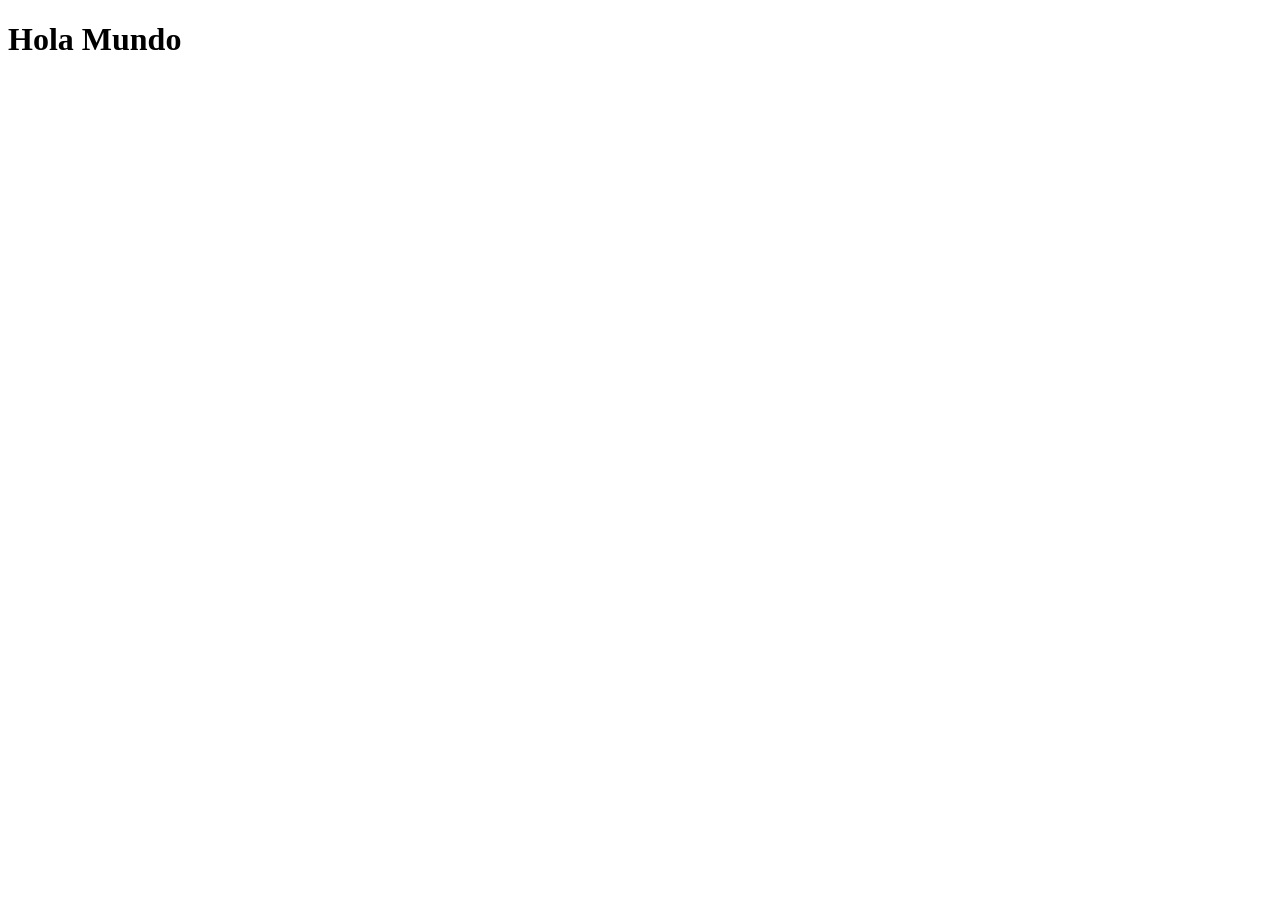
==== index.html @ c1bcae48 "first commit" ====
<!DOCTYPE html>
<html lang="en">
<head>
    <meta charset="UTF-8">
    <meta name="viewport" content="width=device-width, initial-scale=1.0">
    <title>Document</title>
</head>
<body>
    <h1>Hola Mundo</h1>
</body>
</html>
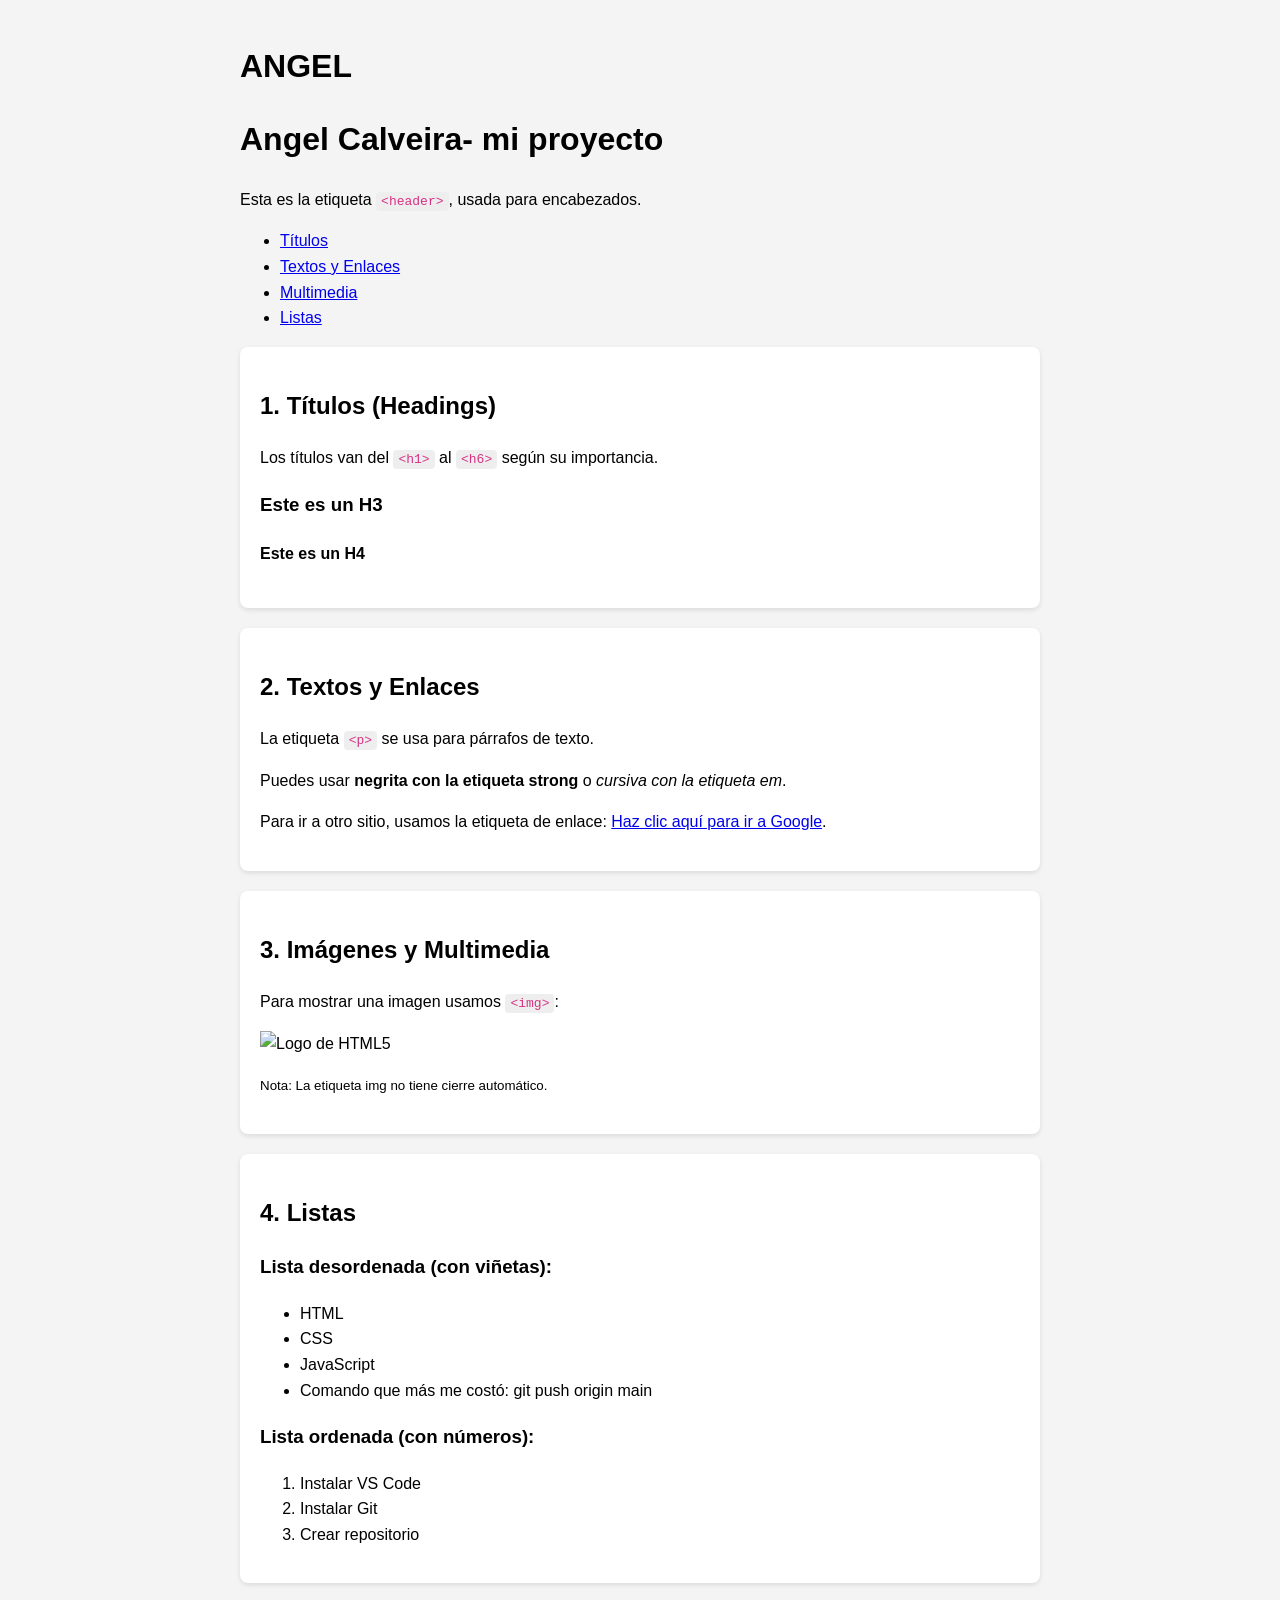
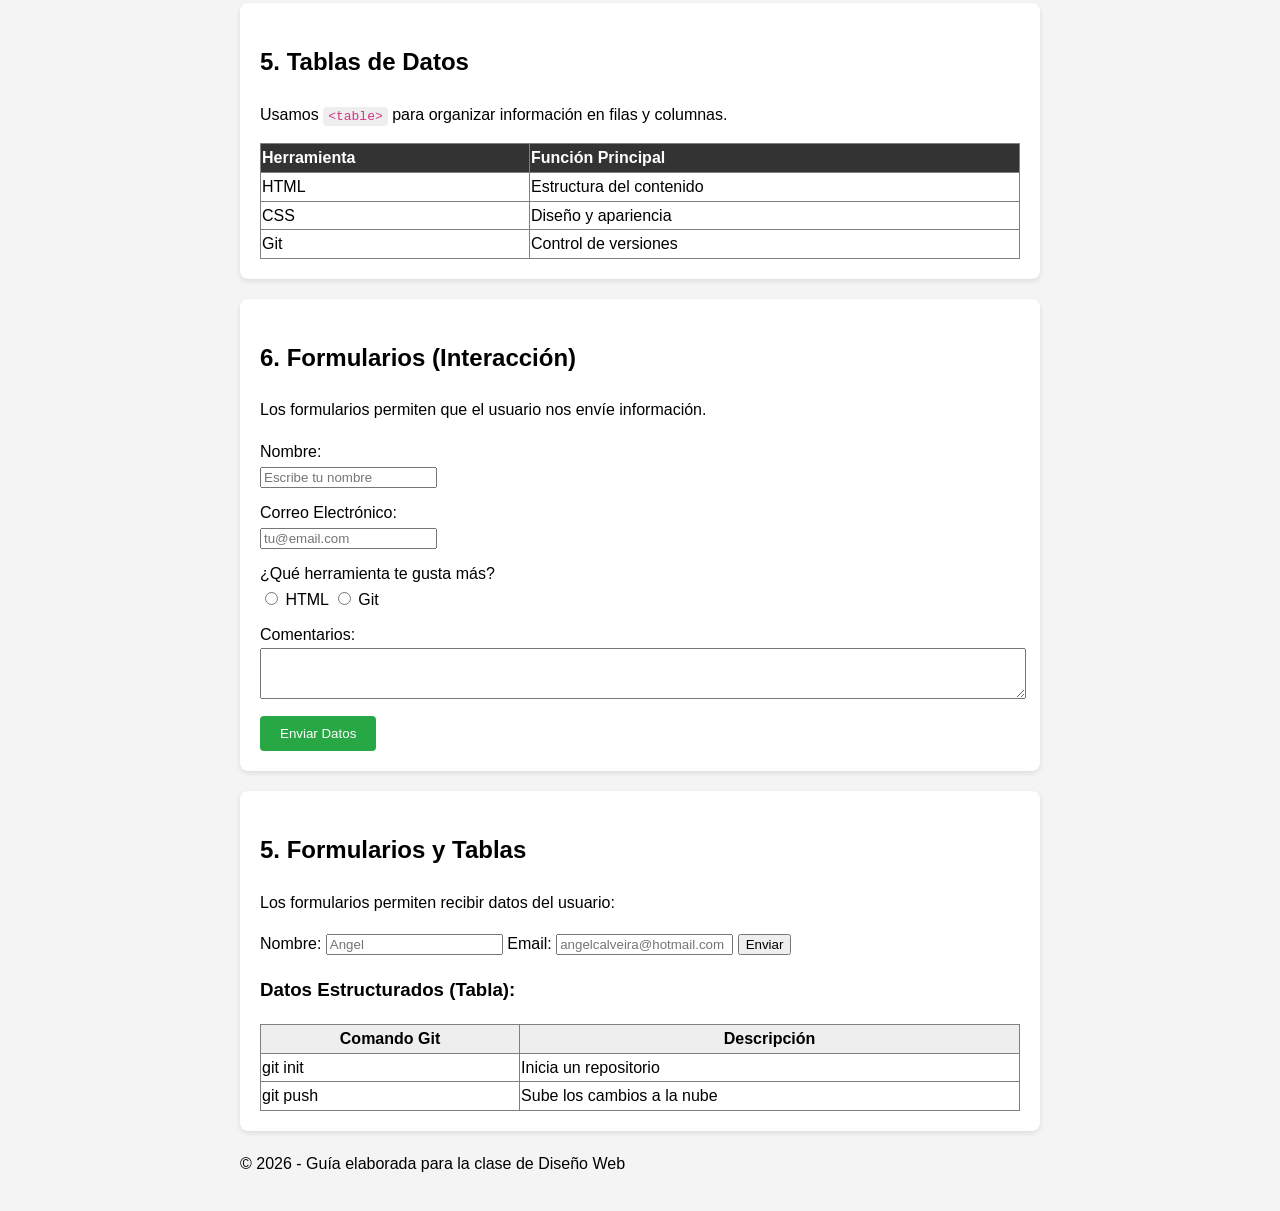
==== commit ea4b81be: "Agregada sección de tablas y formularios" ====
--- a/index.html
+++ b/index.html
@@ -6,6 +6,172 @@
     <title>Document</title>
 </head>
 <body>
-    <h1>Hola Mundo</h1>
+    <h1>ANGEL</h1>
 </body>
-</html>+</html>
+<!DOCTYPE html>
+<html lang="es">
+<head>
+    <meta charset="UTF-8">
+    <meta name="viewport" content="width=device-width, initial-scale=1.0">
+    <title>Aprendiendo las etiquetas básicas</title>
+    <style>
+        body { font-family: sans-serif; line-height: 1.6; max-width: 800px; margin: auto; padding: 20px; background-color: #f4f4f4; }
+        section { background: white; padding: 20px; border-radius: 8px; margin-bottom: 20px; box-shadow: 0 2px 5px rgba(0,0,0,0.1); }
+        code { background: #eee; padding: 2px 5px; border-radius: 4px; color: #d63384; }
+    </style>
+</head>
+<body>
+
+    <header>
+        <h1>Angel Calveira- mi proyecto</h1>
+        <p>Esta es la etiqueta <code>&lt;header&gt;</code>, usada para encabezados.</p>
+    </header>
+
+    <nav>
+        <ul>
+            <li><a href="#titulos">Títulos</a></li>
+            <li><a href="#textos">Textos y Enlaces</a></li>
+            <li><a href="#multimedia">Multimedia</a></li>
+            <li><a href="#listas">Listas</a></li>
+        </ul>
+    </nav>
+
+    <main>
+        <section id="titulos">
+            <h2>1. Títulos (Headings)</h2>
+            <p>Los títulos van del <code>&lt;h1&gt;</code> al <code>&lt;h6&gt;</code> según su importancia.</p>
+            <h3>Este es un H3</h3>
+            <h4>Este es un H4</h4>
+        </section>
+
+        <section id="textos">
+            <h2>2. Textos y Enlaces</h2>
+            <p>La etiqueta <code>&lt;p&gt;</code> se usa para párrafos de texto.</p>
+            <p>Puedes usar <strong>negrita con la etiqueta strong</strong> o <em>cursiva con la etiqueta em</em>.</p>
+            <p>Para ir a otro sitio, usamos la etiqueta de enlace: 
+                <a href="https://www.google.com" target="_blank">Haz clic aquí para ir a Google</a>.
+            </p>
+        </section>
+
+        <section id="multimedia">
+            <h2>3. Imágenes y Multimedia</h2>
+            <p>Para mostrar una imagen usamos <code>&lt;img&gt;</code>:</p>
+            <img src="https://cdn.pixabay.com/photo/2017/08/05/11/16/logo-2582748_1280.png" alt="Logo de HTML5" width="200">
+            <p><small>Nota: La etiqueta img no tiene cierre automático.</small></p>
+        </section>
+
+        <section id="listas">
+            <h2>4. Listas</h2>
+            <h3>Lista desordenada (con viñetas):</h3>
+            <ul>
+                <li>HTML</li>
+                <li>CSS</li>
+                <li>JavaScript</li>
+                <li>Comando que más me costó: git push origin main</li>
+            </ul>
+
+            <h3>Lista ordenada (con números):</h3>
+            <ol>
+                <li>Instalar VS Code</li>
+                <li>Instalar Git</li>
+                <li>Crear repositorio</li>
+            </ol>
+        </section>
+          <section id="tablas">
+            <h2>5. Tablas de Datos</h2>
+            <p>Usamos <code>&lt;table&gt;</code> para organizar información en filas y columnas.</p>
+            <table border="1" style="width:100%; border-collapse: collapse; text-align: left;">
+                <thead>
+                    <tr style="background-color: #333; color: white;">
+                        <th>Herramienta</th>
+                        <th>Función Principal</th>
+                    </tr>
+                </thead>
+                <tbody>
+                    <tr>
+                        <td>HTML</td>
+                        <td>Estructura del contenido</td>
+                    </tr>
+                    <tr>
+                        <td>CSS</td>
+                        <td>Diseño y apariencia</td>
+                    </tr>
+                    <tr>
+                        <td>Git</td>
+                        <td>Control de versiones</td>
+                    </tr>
+                </tbody>
+            </table>
+        </section>
+
+        <section id="formularios">
+            <h2>6. Formularios (Interacción)</h2>
+            <p>Los formularios permiten que el usuario nos envíe información.</p>
+            <form>
+                <div style="margin-bottom: 10px;">
+                    <label for="nombre">Nombre:</label><br>
+                    <input type="text" id="nombre" name="nombre" placeholder="Escribe tu nombre">
+                </div>
+
+                <div style="margin-bottom: 10px;">
+                    <label for="correo">Correo Electrónico:</label><br>
+                    <input type="email" id="correo" name="correo" required placeholder="tu@email.com">
+                </div>
+
+                <div style="margin-bottom: 10px;">
+                    <label>¿Qué herramienta te gusta más?</label><br>
+                    <input type="radio" id="html" name="fav" value="HTML"> <label for="html">HTML</label>
+                    <input type="radio" id="git" name="fav" value="Git"> <label for="git">Git</label>
+                </div>
+
+                <div style="margin-bottom: 10px;">
+                    <label for="comentario">Comentarios:</label><br>
+                    <textarea id="comentario" name="comentario" rows="3" style="width: 100%;"></textarea>
+                </div>
+
+                <button type="submit" style="background-color: #28a745; color: white; border: none; padding: 10px 20px; border-radius: 4px; cursor: pointer;">
+                    Enviar Datos
+                </button>
+            </form>
+        </section>
+    </main>
+<section id="interaccion">
+            <h2>5. Formularios y Tablas</h2>
+            <p>Los formularios permiten recibir datos del usuario:</p>
+            <form action="#">
+                <label>Nombre:</label>
+                <input type="text" name="nombre" placeholder=Angel>
+                
+                <label>Email:</label>
+                <input type="email" name="email" placeholder=angelcalveira@hotmail.com>
+                
+                <button type="submit">Enviar</button>
+            </form>
+
+            <h3>Datos Estructurados (Tabla):</h3>
+            <table border="1" style="width:100%; border-collapse: collapse; margin-top: 10px;">
+                <thead>
+                    <tr style="background-color: #eee;">
+                        <th>Comando Git</th>
+                        <th>Descripción</th>
+                    </tr>
+                </thead>
+                <tbody>
+                    <tr>
+                        <td>git init</td>
+                        <td>Inicia un repositorio</td>
+                    </tr>
+                    <tr>
+                        <td>git push</td>
+                        <td>Sube los cambios a la nube</td>
+                    </tr>
+                </tbody>
+            </table>
+        </section>
+    <footer>
+        <p>&copy; 2026 - Guía elaborada para la clase de Diseño Web</p>
+    </footer>
+
+</body>
+</html>
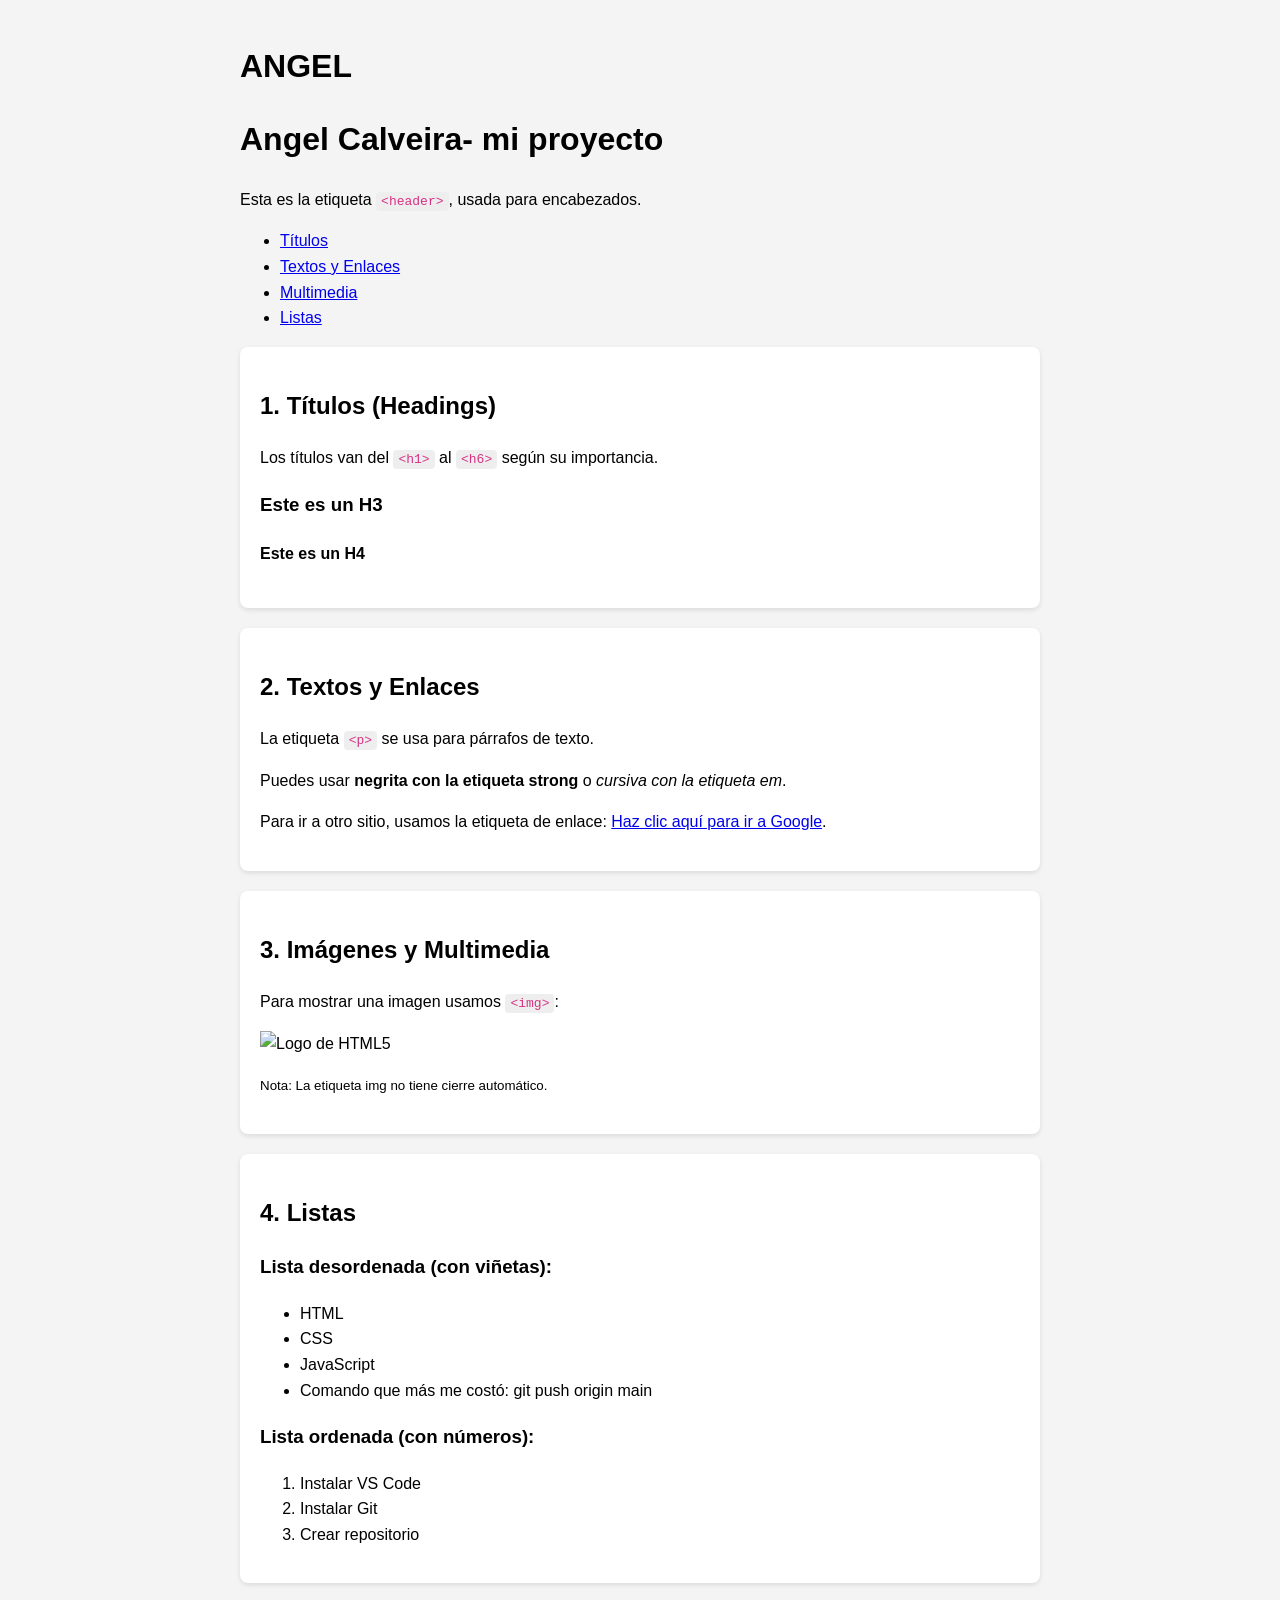
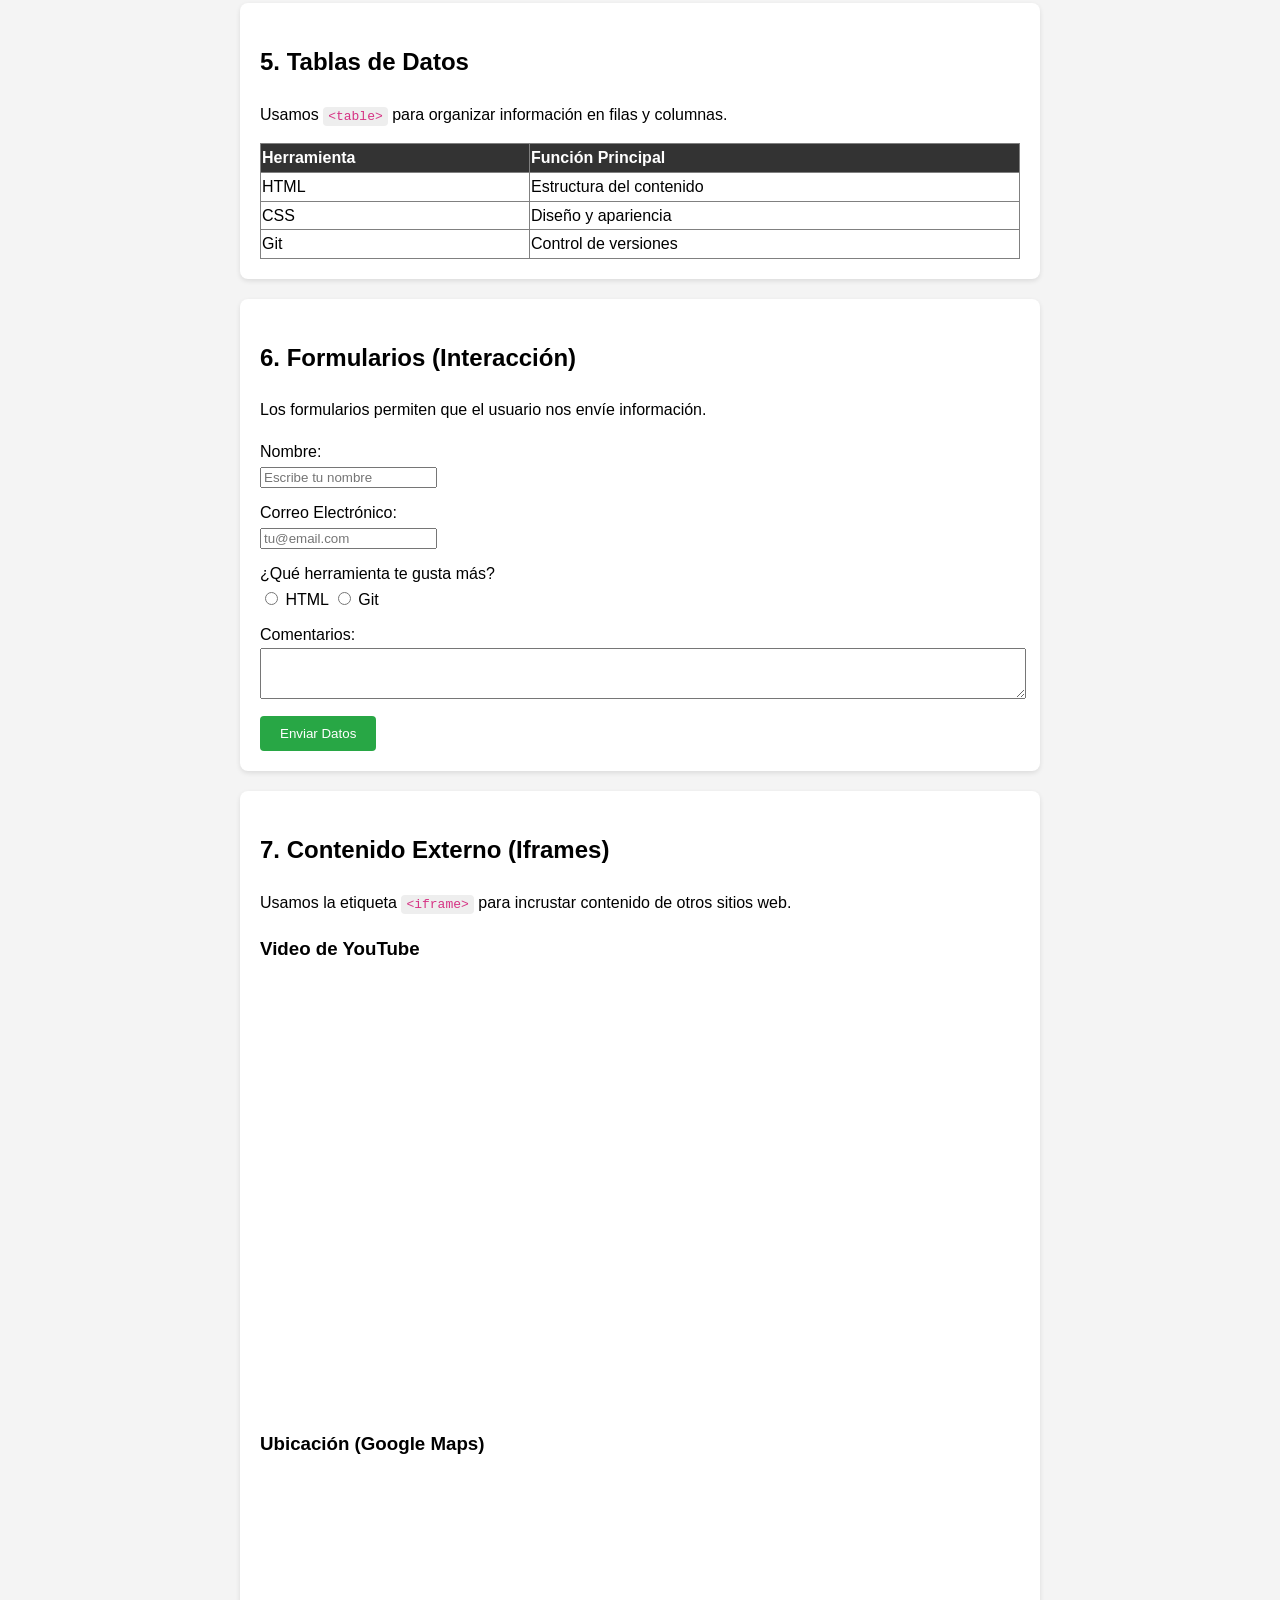
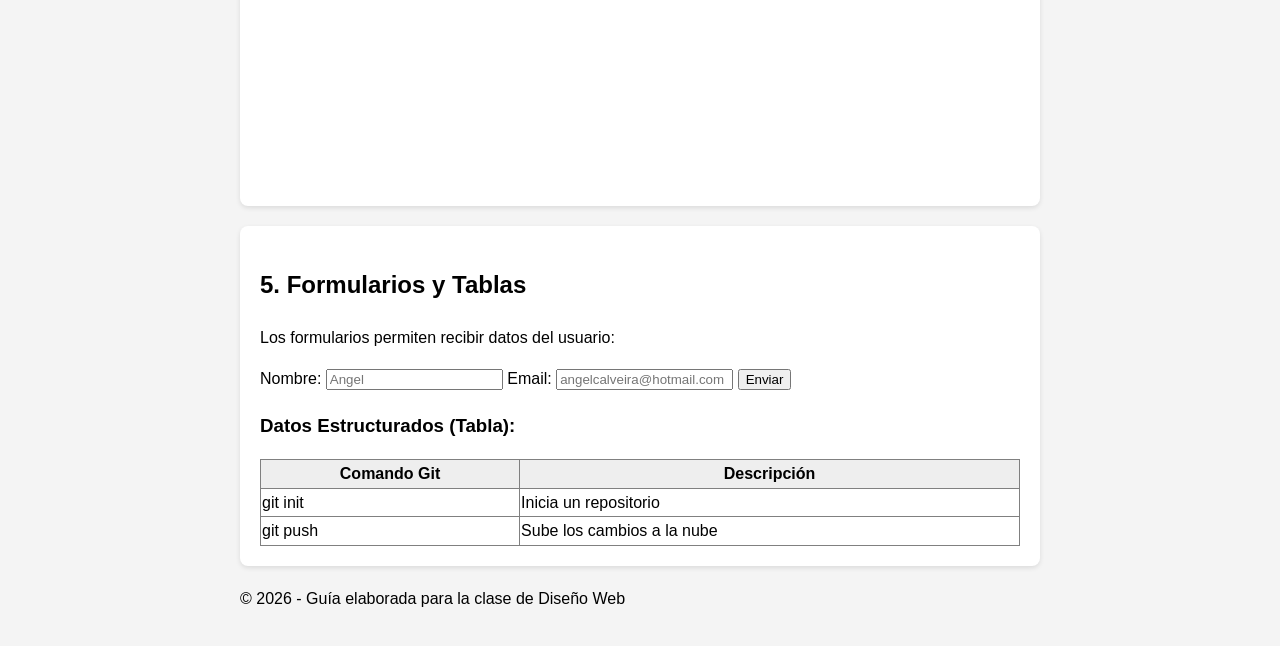
==== commit f6db6dea: "Agregada sección de tablas y formularios" ====
--- a/index.html
+++ b/index.html
@@ -135,6 +135,24 @@
                 </button>
             </form>
         </section>
+         <section id="multimedia-externa">
+            <h2>7. Contenido Externo (Iframes)</h2>
+            <p>Usamos la etiqueta <code>&lt;iframe&gt;</code> para incrustar contenido de otros sitios web.</p>
+            
+            <h3>Video de YouTube</h3>
+            <div style="aspect-ratio: 16/9;">
+                <iframe width="100%" height="315" src="https://www.youtube.com/embed/dQw4w9WgXcQ"
+                    title="Reproductor de video de YouTube" frameborder="0" 
+                    allow="accelerometer; autoplay; clipboard-write; encrypted-media; gyroscope; picture-in-picture" 
+                    allowfullscreen></iframe>
+            </div>
+
+            <h3>Ubicación (Google Maps)</h3>
+            <div style="margin-top: 20px;">
+                <iframe src="https://www.google.com/maps/embed?pb=!1m18!1m12!1m3!1d3284.0167132768406!2d-58.3841507242598!3d-34.60373887295116!2m3!1f0!2f0!3f0!3m2!1i1024!2i768!4f13.1!3m3!1m2!1s0x4aa421b4636831fd%3A0x6739b6999cc0e0!2sObelisco!5e0!3m2!1ses-419!2sar!4v1700000000000!5m2!1ses-419!2sar" 
+                    width="100%" height="300" style="border:0;" allowfullscreen="" loading="lazy"></iframe>
+            </div>
+        </section>
     </main>
 <section id="interaccion">
             <h2>5. Formularios y Tablas</h2>
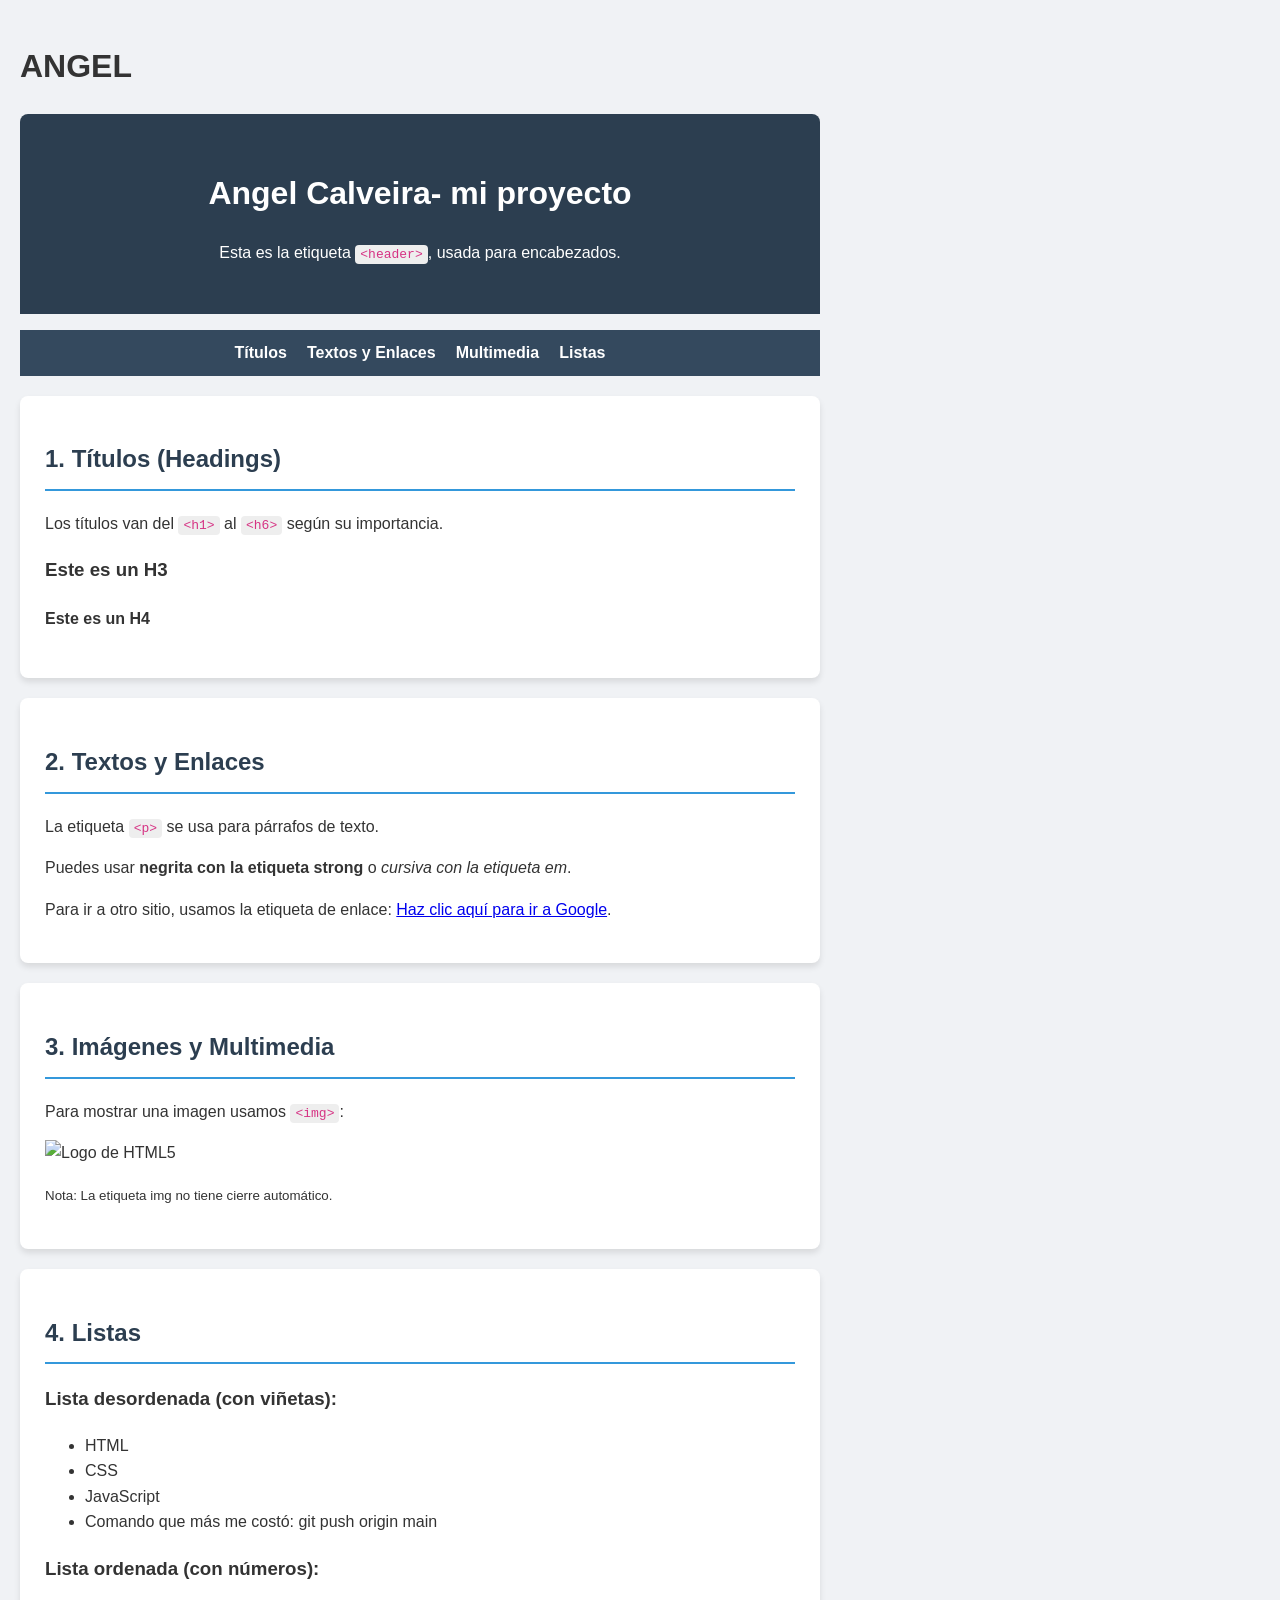
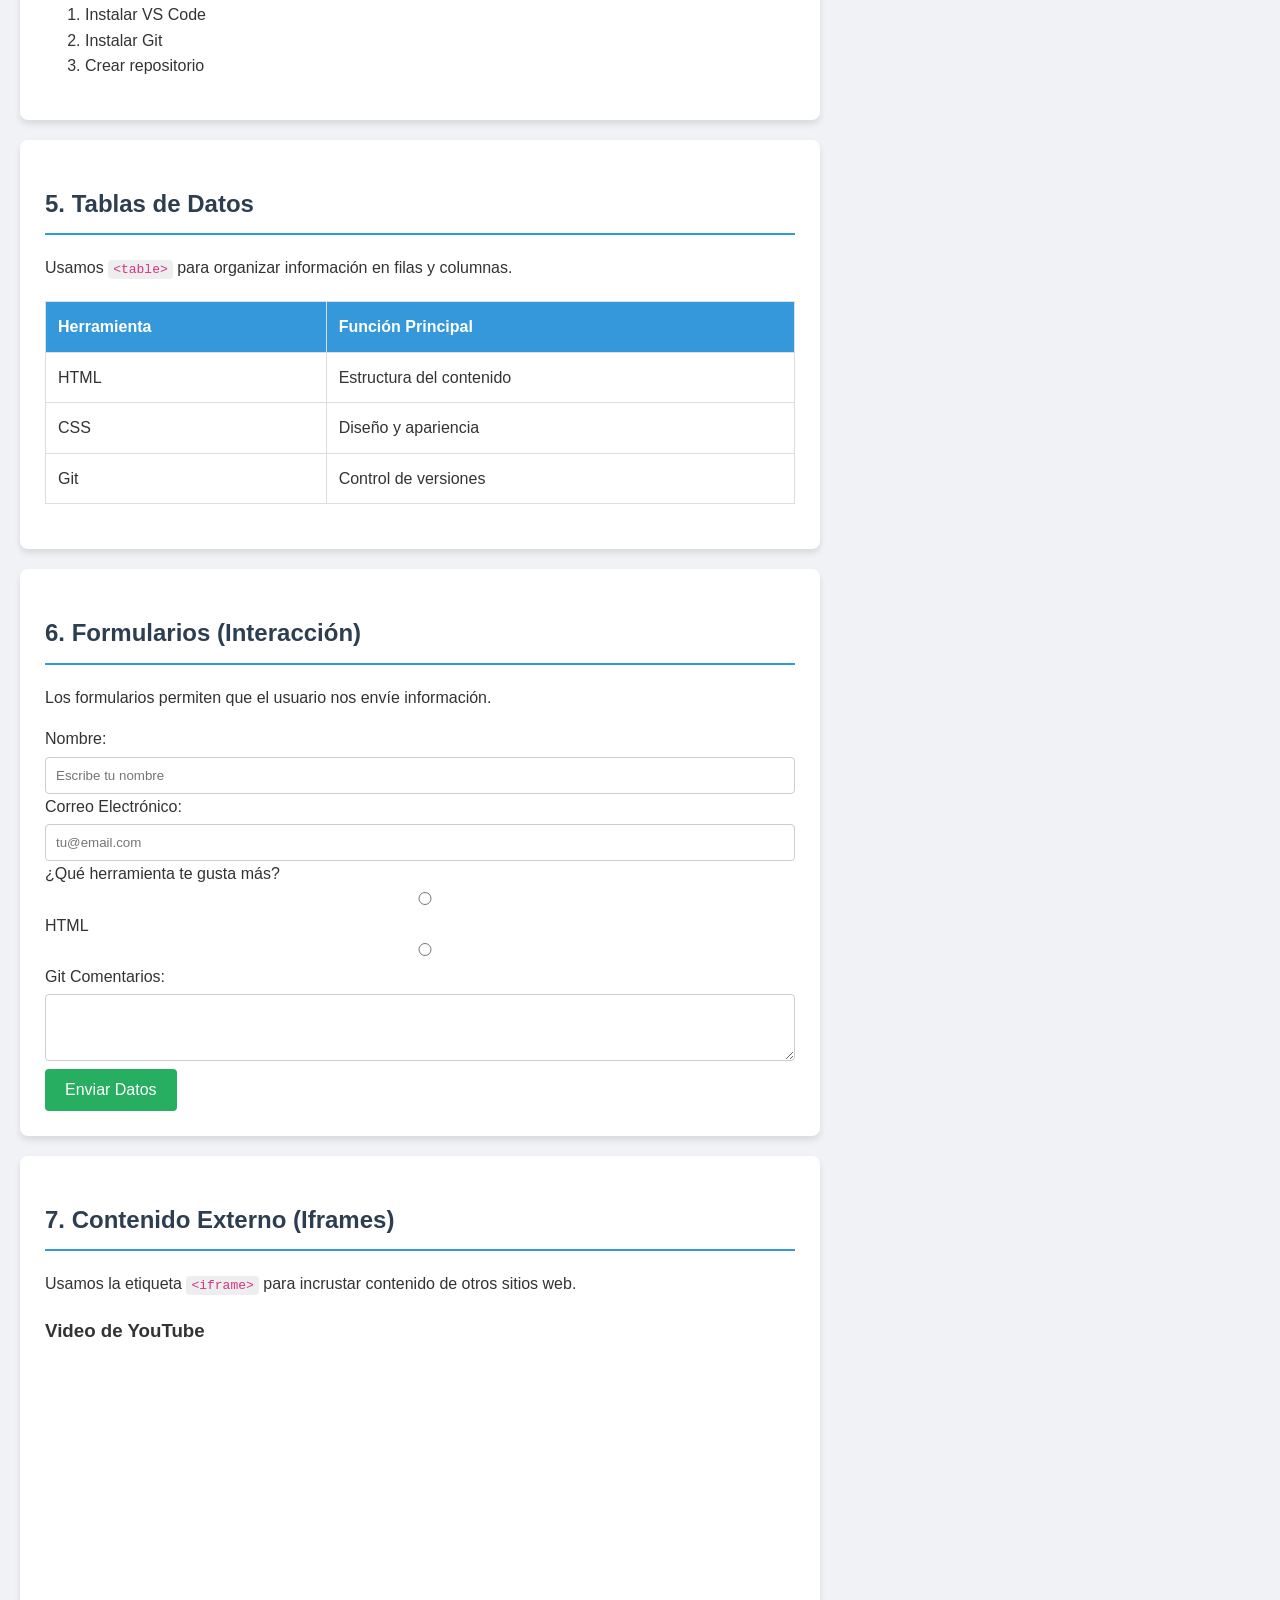
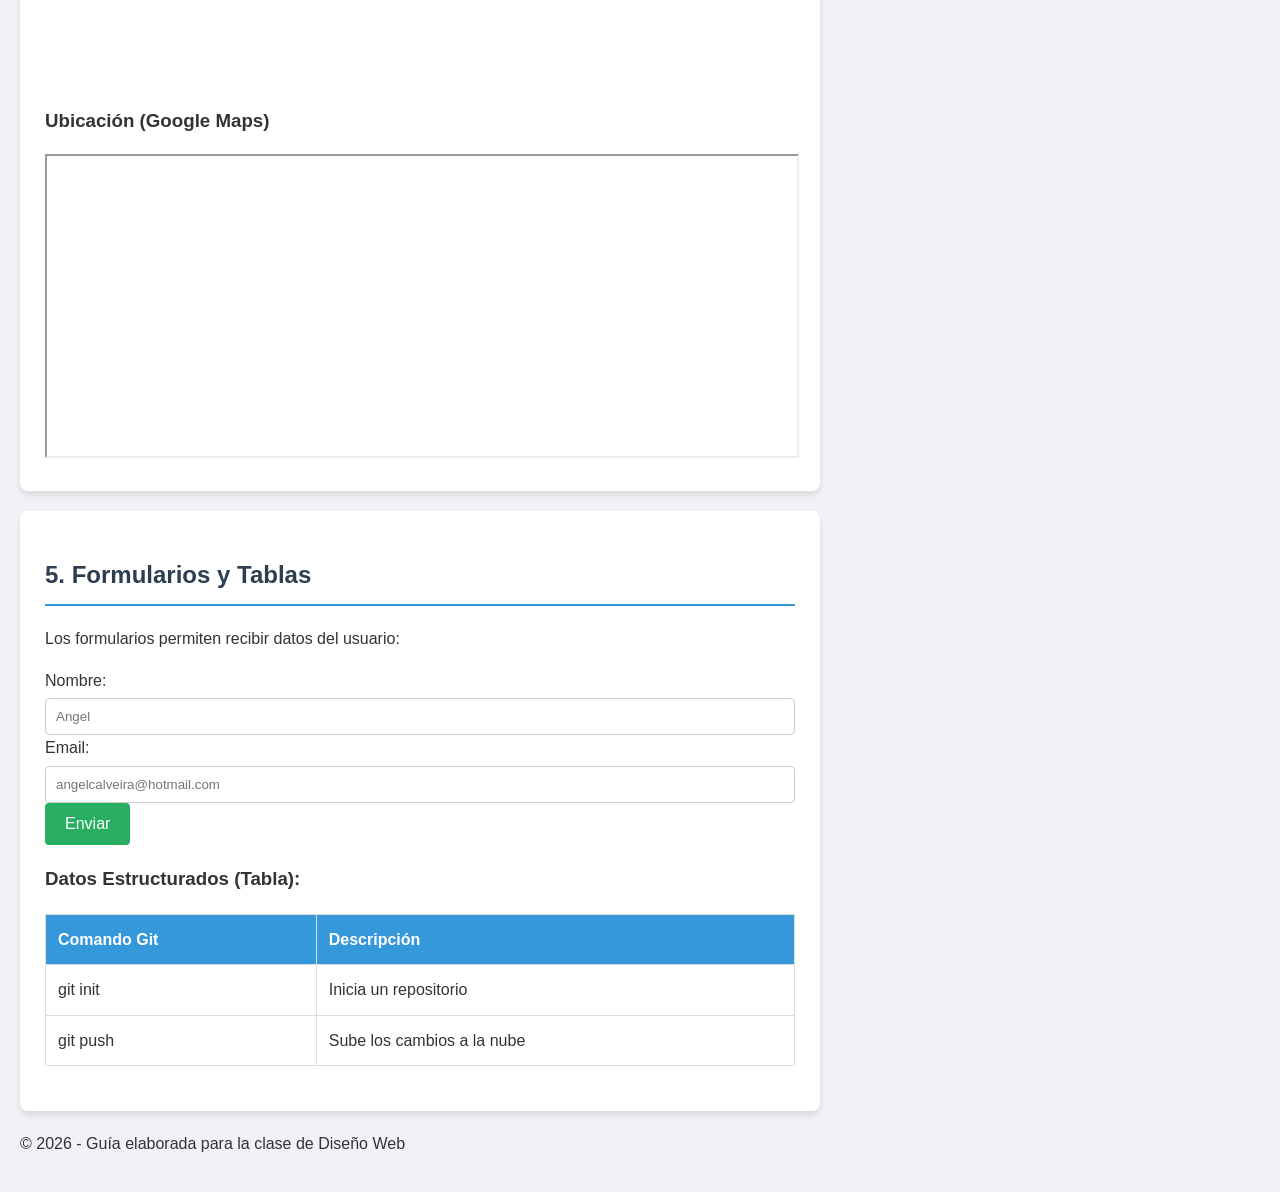
==== commit 405a970b: "Migración de estilos a archivo CSS externo" ====
--- a/index.html
+++ b/index.html
@@ -20,6 +20,7 @@
         section { background: white; padding: 20px; border-radius: 8px; margin-bottom: 20px; box-shadow: 0 2px 5px rgba(0,0,0,0.1); }
         code { background: #eee; padding: 2px 5px; border-radius: 4px; color: #d63384; }
     </style>
+    <link rel="stylesheet" href="css/style.css">
 </head>
 <body>
 
@@ -81,9 +82,9 @@
           <section id="tablas">
             <h2>5. Tablas de Datos</h2>
             <p>Usamos <code>&lt;table&gt;</code> para organizar información en filas y columnas.</p>
-            <table border="1" style="width:100%; border-collapse: collapse; text-align: left;">
+            <table border="1"Replace All>
                 <thead>
-                    <tr style="background-color: #333; color: white;">
+                    <trReplace All>
                         <th>Herramienta</th>
                         <th>Función Principal</th>
                     </tr>
@@ -109,28 +110,28 @@
             <h2>6. Formularios (Interacción)</h2>
             <p>Los formularios permiten que el usuario nos envíe información.</p>
             <form>
-                <div style="margin-bottom: 10px;">
+                <divReplace All>
                     <label for="nombre">Nombre:</label><br>
                     <input type="text" id="nombre" name="nombre" placeholder="Escribe tu nombre">
                 </div>
 
-                <div style="margin-bottom: 10px;">
+                <divReplace All>
                     <label for="correo">Correo Electrónico:</label><br>
                     <input type="email" id="correo" name="correo" required placeholder="tu@email.com">
                 </div>
 
-                <div style="margin-bottom: 10px;">
+                <divReplace All>
                     <label>¿Qué herramienta te gusta más?</label><br>
                     <input type="radio" id="html" name="fav" value="HTML"> <label for="html">HTML</label>
                     <input type="radio" id="git" name="fav" value="Git"> <label for="git">Git</label>
                 </div>
 
-                <div style="margin-bottom: 10px;">
+                <divReplace All>
                     <label for="comentario">Comentarios:</label><br>
-                    <textarea id="comentario" name="comentario" rows="3" style="width: 100%;"></textarea>
+                    <textarea id="comentario" name="comentario" rows="3"Replace All></textarea>
                 </div>
 
-                <button type="submit" style="background-color: #28a745; color: white; border: none; padding: 10px 20px; border-radius: 4px; cursor: pointer;">
+                <button type="submit"Replace All>
                     Enviar Datos
                 </button>
             </form>
@@ -140,7 +141,7 @@
             <p>Usamos la etiqueta <code>&lt;iframe&gt;</code> para incrustar contenido de otros sitios web.</p>
             
             <h3>Video de YouTube</h3>
-            <div style="aspect-ratio: 16/9;">
+            <divReplace All>
                 <iframe width="100%" height="315" src="https://www.youtube.com/embed/dQw4w9WgXcQ"
                     title="Reproductor de video de YouTube" frameborder="0" 
                     allow="accelerometer; autoplay; clipboard-write; encrypted-media; gyroscope; picture-in-picture" 
@@ -148,9 +149,9 @@
             </div>
 
             <h3>Ubicación (Google Maps)</h3>
-            <div style="margin-top: 20px;">
+            <divReplace All>
                 <iframe src="https://www.google.com/maps/embed?pb=!1m18!1m12!1m3!1d3284.0167132768406!2d-58.3841507242598!3d-34.60373887295116!2m3!1f0!2f0!3f0!3m2!1i1024!2i768!4f13.1!3m3!1m2!1s0x4aa421b4636831fd%3A0x6739b6999cc0e0!2sObelisco!5e0!3m2!1ses-419!2sar!4v1700000000000!5m2!1ses-419!2sar" 
-                    width="100%" height="300" style="border:0;" allowfullscreen="" loading="lazy"></iframe>
+                    width="100%" height="300"Replace All allowfullscreen="" loading="lazy"></iframe>
             </div>
         </section>
     </main>
@@ -168,9 +169,9 @@
             </form>
 
             <h3>Datos Estructurados (Tabla):</h3>
-            <table border="1" style="width:100%; border-collapse: collapse; margin-top: 10px;">
+            <table border="1"Replace All>
                 <thead>
-                    <tr style="background-color: #eee;">
+                    <trReplace All>
                         <th>Comando Git</th>
                         <th>Descripción</th>
                     </tr>
--- a/css/style.css
+++ b/css/style.css
@@ -0,0 +1,95 @@
+/* 1. Estilos Globales */
+body {
+    font-family: 'Segoe UI', Tahoma, Geneva, Verdana, sans-serif;
+    line-height: 1.6;
+    background-color: #f0f2f5;
+    color: #333;
+    margin: 0;
+    padding: 20px;
+}
+
+/* 2. Encabezado y Navegación */
+header {
+    background-color: #2c3e50;
+    color: white;
+    padding: 2rem;
+    text-align: center;
+    border-radius: 8px 8px 0 0;
+}
+
+nav ul {
+    background: #34495e;
+    padding: 10px;
+    list-style: none;
+    display: flex;
+    justify-content: center;
+    gap: 20px;
+}
+
+nav a {
+    color: white;
+    text-decoration: none;
+    font-weight: bold;
+}
+
+nav a:hover {
+    color: #3498db;
+}
+
+/* 3. Secciones */
+section {
+    background: white;
+    padding: 25px;
+    margin-top: 20px;
+    border-radius: 8px;
+    box-shadow: 0 4px 6px rgba(0,0,0,0.1);
+}
+
+h2 {
+    color: #2c3e50;
+    border-bottom: 2px solid #3498db;
+    padding-bottom: 10px;
+}
+
+/* 4. Tablas */
+table {
+    width: 100%;
+    border-collapse: collapse;
+    margin: 20px 0;
+}
+
+th, td {
+    border: 1px solid #ddd;
+    padding: 12px;
+    text-align: left;
+}
+
+th {
+    background-color: #3498db;
+    color: white;
+}
+
+/* 5. Formularios */
+input, textarea {
+    width: 100%;
+    padding: 10px;
+    margin-top: 5px;
+    border: 1px solid #ccc;
+    border-radius: 4px;
+    box-sizing: border-box; /* Muy importante para el ancho */
+}
+
+button {
+    background-color: #27ae60;
+    color: white;
+    border: none;
+    padding: 12px 20px;
+    border-radius: 4px;
+    cursor: pointer;
+    font-size: 16px;
+    transition: background 0.3s;
+}
+
+button:hover {
+    background-color: #219150;
+}
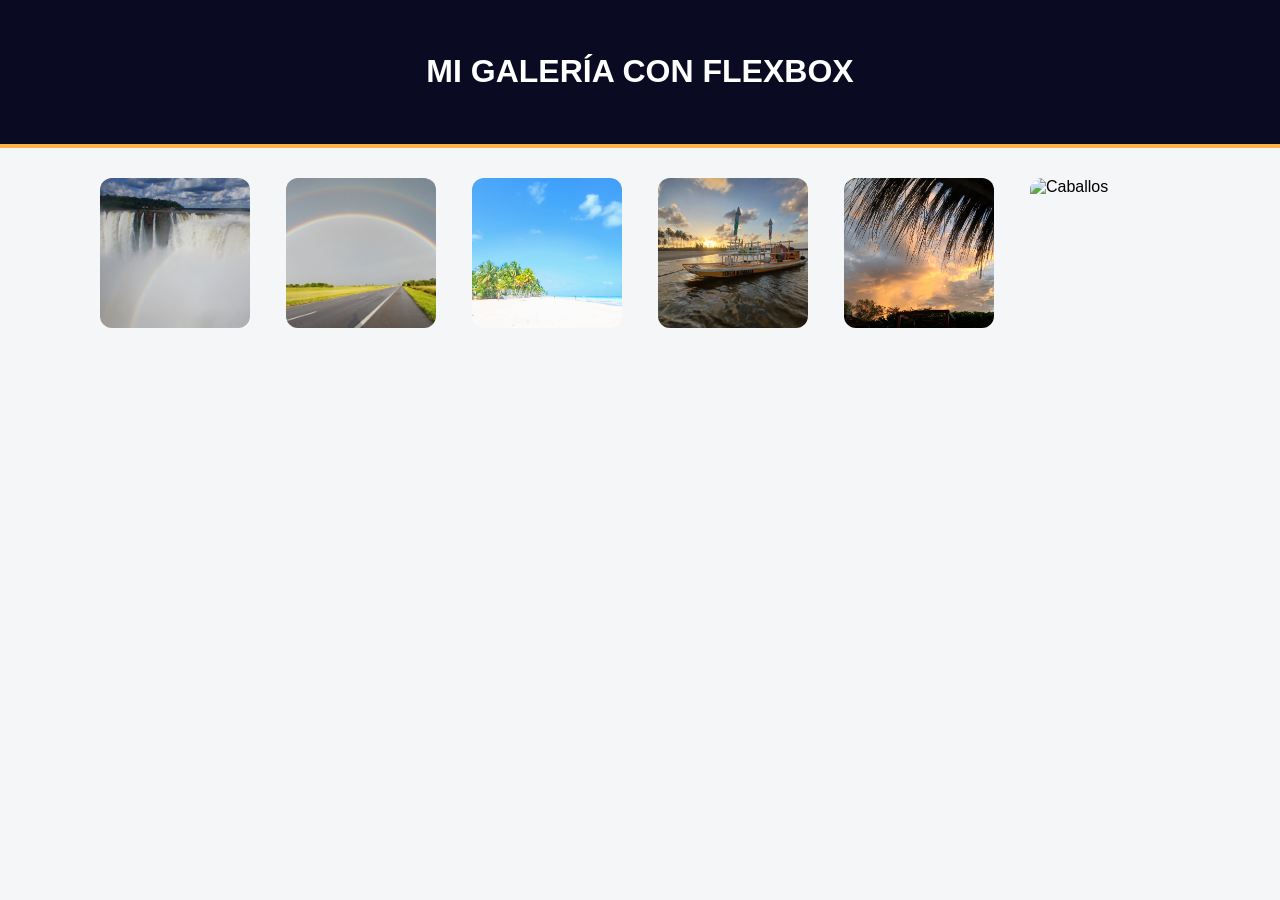
==== commit 8bc6eaf1: "Tarea: Mi galería personalizada finalizada" ====
--- a/index.html
+++ b/index.html
@@ -1,196 +1,37 @@
-<!DOCTYPE html>
-<html lang="en">
-<head>
-    <meta charset="UTF-8">
-    <meta name="viewport" content="width=device-width, initial-scale=1.0">
-    <title>Document</title>
-</head>
-<body>
-    <h1>ANGEL</h1>
-</body>
-</html>
 <!DOCTYPE html>
 <html lang="es">
 <head>
-    <meta charset="UTF-8">
+    <meta charset="utf-8">
     <meta name="viewport" content="width=device-width, initial-scale=1.0">
-    <title>Aprendiendo las etiquetas básicas</title>
-    <style>
-        body { font-family: sans-serif; line-height: 1.6; max-width: 800px; margin: auto; padding: 20px; background-color: #f4f4f4; }
-        section { background: white; padding: 20px; border-radius: 8px; margin-bottom: 20px; box-shadow: 0 2px 5px rgba(0,0,0,0.1); }
-        code { background: #eee; padding: 2px 5px; border-radius: 4px; color: #d63384; }
-    </style>
-    <link rel="stylesheet" href="css/style.css">
+    <title>Photo Gallery</title>
+    <link rel="stylesheet" href="style.css">
 </head>
 <body>
+    <header class="header">
+        <h1>Mi Galería con Flexbox</h1>
+    </header>
+    <div class="gallery">
+        <img src="img/20251027_152943.jpg" alt="Cataratas" class="foto-galeria" title= "Cataratas">
+        <img src="img/20260215_185559.jpg" alt="Arcoiris" class="foto-galeria" title= "arcoiris">
+        <img src="img/20251104_123312.jpg" alt="Playa" class="foto-galeria" title= "Playa">
+        <img src="img/20251101_165904.jpg" alt="Jangada" class="foto-galeria" title="Jangada">
+        <img src="img/20260201_201339.jpg" alt="Atardecer" class="foto-galeria" title="Atardecer">
+        <img src="img/20260214_190228.jpg" alt="Caballos" class="foto-galeria" title="Caballos">
+    </div>
 
-    <header>
-        <h1>Angel Calveira- mi proyecto</h1>
-        <p>Esta es la etiqueta <code>&lt;header&gt;</code>, usada para encabezados.</p>
-    </header>
+    <script>
+        // 1. Seleccionamos todas las imágenes con la clase foto-galeria
+        const imagenes = document.querySelectorAll('.foto-galeria');
 
-    <nav>
-        <ul>
-            <li><a href="#titulos">Títulos</a></li>
-            <li><a href="#textos">Textos y Enlaces</a></li>
-            <li><a href="#multimedia">Multimedia</a></li>
-            <li><a href="#listas">Listas</a></li>
-        </ul>
-    </nav>
-
-    <main>
-        <section id="titulos">
-            <h2>1. Títulos (Headings)</h2>
-            <p>Los títulos van del <code>&lt;h1&gt;</code> al <code>&lt;h6&gt;</code> según su importancia.</p>
-            <h3>Este es un H3</h3>
-            <h4>Este es un H4</h4>
-        </section>
-
-        <section id="textos">
-            <h2>2. Textos y Enlaces</h2>
-            <p>La etiqueta <code>&lt;p&gt;</code> se usa para párrafos de texto.</p>
-            <p>Puedes usar <strong>negrita con la etiqueta strong</strong> o <em>cursiva con la etiqueta em</em>.</p>
-            <p>Para ir a otro sitio, usamos la etiqueta de enlace: 
-                <a href="https://www.google.com" target="_blank">Haz clic aquí para ir a Google</a>.
-            </p>
-        </section>
-
-        <section id="multimedia">
-            <h2>3. Imágenes y Multimedia</h2>
-            <p>Para mostrar una imagen usamos <code>&lt;img&gt;</code>:</p>
-            <img src="https://cdn.pixabay.com/photo/2017/08/05/11/16/logo-2582748_1280.png" alt="Logo de HTML5" width="200">
-            <p><small>Nota: La etiqueta img no tiene cierre automático.</small></p>
-        </section>
-
-        <section id="listas">
-            <h2>4. Listas</h2>
-            <h3>Lista desordenada (con viñetas):</h3>
-            <ul>
-                <li>HTML</li>
-                <li>CSS</li>
-                <li>JavaScript</li>
-                <li>Comando que más me costó: git push origin main</li>
-            </ul>
-
-            <h3>Lista ordenada (con números):</h3>
-            <ol>
-                <li>Instalar VS Code</li>
-                <li>Instalar Git</li>
-                <li>Crear repositorio</li>
-            </ol>
-        </section>
-          <section id="tablas">
-            <h2>5. Tablas de Datos</h2>
-            <p>Usamos <code>&lt;table&gt;</code> para organizar información en filas y columnas.</p>
-            <table border="1"Replace All>
-                <thead>
-                    <trReplace All>
-                        <th>Herramienta</th>
-                        <th>Función Principal</th>
-                    </tr>
-                </thead>
-                <tbody>
-                    <tr>
-                        <td>HTML</td>
-                        <td>Estructura del contenido</td>
-                    </tr>
-                    <tr>
-                        <td>CSS</td>
-                        <td>Diseño y apariencia</td>
-                    </tr>
-                    <tr>
-                        <td>Git</td>
-                        <td>Control de versiones</td>
-                    </tr>
-                </tbody>
-            </table>
-        </section>
-
-        <section id="formularios">
-            <h2>6. Formularios (Interacción)</h2>
-            <p>Los formularios permiten que el usuario nos envíe información.</p>
-            <form>
-                <divReplace All>
-                    <label for="nombre">Nombre:</label><br>
-                    <input type="text" id="nombre" name="nombre" placeholder="Escribe tu nombre">
-                </div>
-
-                <divReplace All>
-                    <label for="correo">Correo Electrónico:</label><br>
-                    <input type="email" id="correo" name="correo" required placeholder="tu@email.com">
-                </div>
-
-                <divReplace All>
-                    <label>¿Qué herramienta te gusta más?</label><br>
-                    <input type="radio" id="html" name="fav" value="HTML"> <label for="html">HTML</label>
-                    <input type="radio" id="git" name="fav" value="Git"> <label for="git">Git</label>
-                </div>
-
-                <divReplace All>
-                    <label for="comentario">Comentarios:</label><br>
-                    <textarea id="comentario" name="comentario" rows="3"Replace All></textarea>
-                </div>
-
-                <button type="submit"Replace All>
-                    Enviar Datos
-                </button>
-            </form>
-        </section>
-         <section id="multimedia-externa">
-            <h2>7. Contenido Externo (Iframes)</h2>
-            <p>Usamos la etiqueta <code>&lt;iframe&gt;</code> para incrustar contenido de otros sitios web.</p>
-            
-            <h3>Video de YouTube</h3>
-            <divReplace All>
-                <iframe width="100%" height="315" src="https://www.youtube.com/embed/dQw4w9WgXcQ"
-                    title="Reproductor de video de YouTube" frameborder="0" 
-                    allow="accelerometer; autoplay; clipboard-write; encrypted-media; gyroscope; picture-in-picture" 
-                    allowfullscreen></iframe>
-            </div>
-
-            <h3>Ubicación (Google Maps)</h3>
-            <divReplace All>
-                <iframe src="https://www.google.com/maps/embed?pb=!1m18!1m12!1m3!1d3284.0167132768406!2d-58.3841507242598!3d-34.60373887295116!2m3!1f0!2f0!3f0!3m2!1i1024!2i768!4f13.1!3m3!1m2!1s0x4aa421b4636831fd%3A0x6739b6999cc0e0!2sObelisco!5e0!3m2!1ses-419!2sar!4v1700000000000!5m2!1ses-419!2sar" 
-                    width="100%" height="300"Replace All allowfullscreen="" loading="lazy"></iframe>
-            </div>
-        </section>
-    </main>
-<section id="interaccion">
-            <h2>5. Formularios y Tablas</h2>
-            <p>Los formularios permiten recibir datos del usuario:</p>
-            <form action="#">
-                <label>Nombre:</label>
-                <input type="text" name="nombre" placeholder=Angel>
-                
-                <label>Email:</label>
-                <input type="email" name="email" placeholder=angelcalveira@hotmail.com>
-                
-                <button type="submit">Enviar</button>
-            </form>
-
-            <h3>Datos Estructurados (Tabla):</h3>
-            <table border="1"Replace All>
-                <thead>
-                    <trReplace All>
-                        <th>Comando Git</th>
-                        <th>Descripción</th>
-                    </tr>
-                </thead>
-                <tbody>
-                    <tr>
-                        <td>git init</td>
-                        <td>Inicia un repositorio</td>
-                    </tr>
-                    <tr>
-                        <td>git push</td>
-                        <td>Sube los cambios a la nube</td>
-                    </tr>
-                </tbody>
-            </table>
-        </section>
-    <footer>
-        <p>&copy; 2026 - Guía elaborada para la clase de Diseño Web</p>
-    </footer>
-
+        // 2. Agregamos el evento de clic a cada una
+        imagenes.forEach(img => {
+            img.addEventListener('click', function() {
+                // 3. Obtenemos el nombre desde el atributo 'alt'
+                const nombreProducto = this.getAttribute('alt');
+                // 4. Mostramos el mensaje
+                alert("Has seleccionado: " + nombreProducto);
+            });
+        });
+    </script>
 </body>
-</html>
+</html>
--- a/style.css
+++ b/style.css
@@ -0,0 +1,40 @@
+* {
+    box-sizing: border-box;
+}
+
+body {
+    margin: 0;
+    font-family: sans-serif;
+    background: #f5f6f7;
+}
+
+.header {
+    text-align: center;
+    text-transform: uppercase;
+    padding: 32px;
+    background-color: #0a0a23;
+    color: #fff;
+    border-bottom: 4px solid #fdb347;
+}
+
+.gallery {
+    display: flex;
+    flex-wrap: wrap;
+    justify-content: center;
+    align-items: center;
+    gap: 16px;
+    max-width: 1400px;
+    margin: 0 auto;
+    padding: 20px 10px;
+}
+
+/* Usamos .gallery .foto-galeria para que sea una orden más fuerte */
+.gallery .foto-galeria {
+    width: 150px !important;  /* El !important obliga al navegador a obedecer */
+    height: 150px !important;
+    object-fit: cover;
+    border-radius: 12px;
+    margin: 10px;
+    cursor: pointer;
+    transition: transform 0.3s ease;
+}
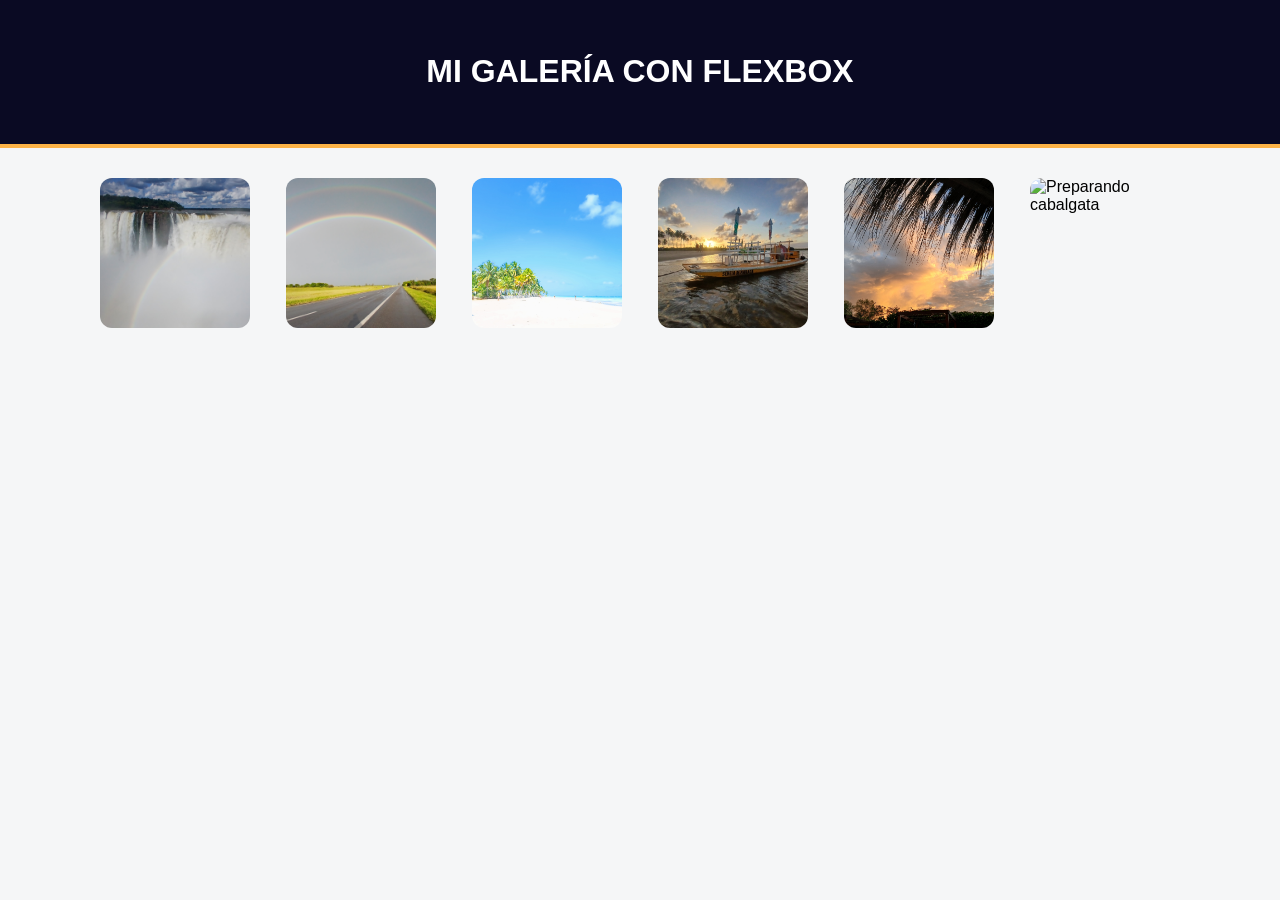
==== commit d5c9e1a1: "Mejoré los nombres de las imágenes y atributos alt" ====
--- a/index.html
+++ b/index.html
@@ -11,12 +11,12 @@
         <h1>Mi Galería con Flexbox</h1>
     </header>
     <div class="gallery">
-        <img src="img/20251027_152943.jpg" alt="Cataratas" class="foto-galeria" title= "Cataratas">
-        <img src="img/20260215_185559.jpg" alt="Arcoiris" class="foto-galeria" title= "arcoiris">
-        <img src="img/20251104_123312.jpg" alt="Playa" class="foto-galeria" title= "Playa">
-        <img src="img/20251101_165904.jpg" alt="Jangada" class="foto-galeria" title="Jangada">
-        <img src="img/20260201_201339.jpg" alt="Atardecer" class="foto-galeria" title="Atardecer">
-        <img src="img/20260214_190228.jpg" alt="Caballos" class="foto-galeria" title="Caballos">
+        <img src="img/20251027_152943.jpg" alt="Cataratas del iguazú" class="foto-galeria" title= "Cataratas">
+        <img src="img/20260215_185559.jpg" alt="Arcoiris en ruta" class="foto-galeria" title= "arcoiris">
+        <img src="img/20251104_123312.jpg" alt="Playa Brasil" class="foto-galeria" title= "Playa">
+        <img src="img/20251101_165904.jpg" alt="Jangada en muro alto" class="foto-galeria" title="Jangada">
+        <img src="img/20260201_201339.jpg" alt="Atardecer cordobés" class="foto-galeria" title="Atardecer">
+        <img src="img/20260214_190228.jpg" alt="Preparando cabalgata" class="foto-galeria" title="Caballos">
     </div>
 
     <script>
--- a/style.css
+++ b/style.css
@@ -37,4 +37,22 @@
     margin: 10px;
     cursor: pointer;
     transition: transform 0.3s ease;
+}
+img {
+  transition: transform 0.3s ease;
+}
+img:hover {
+  transform: scale(1.05);
+  cursor: pointer;
+}
+.contenedor-flex {
+  display: flex;
+  flex-wrap: wrap;
+}
+
+/* Para pantallas pequeñas */
+@media (max-width: 600px) {
+  .foto {
+    flex: 1 1 100%;
+  }
 }
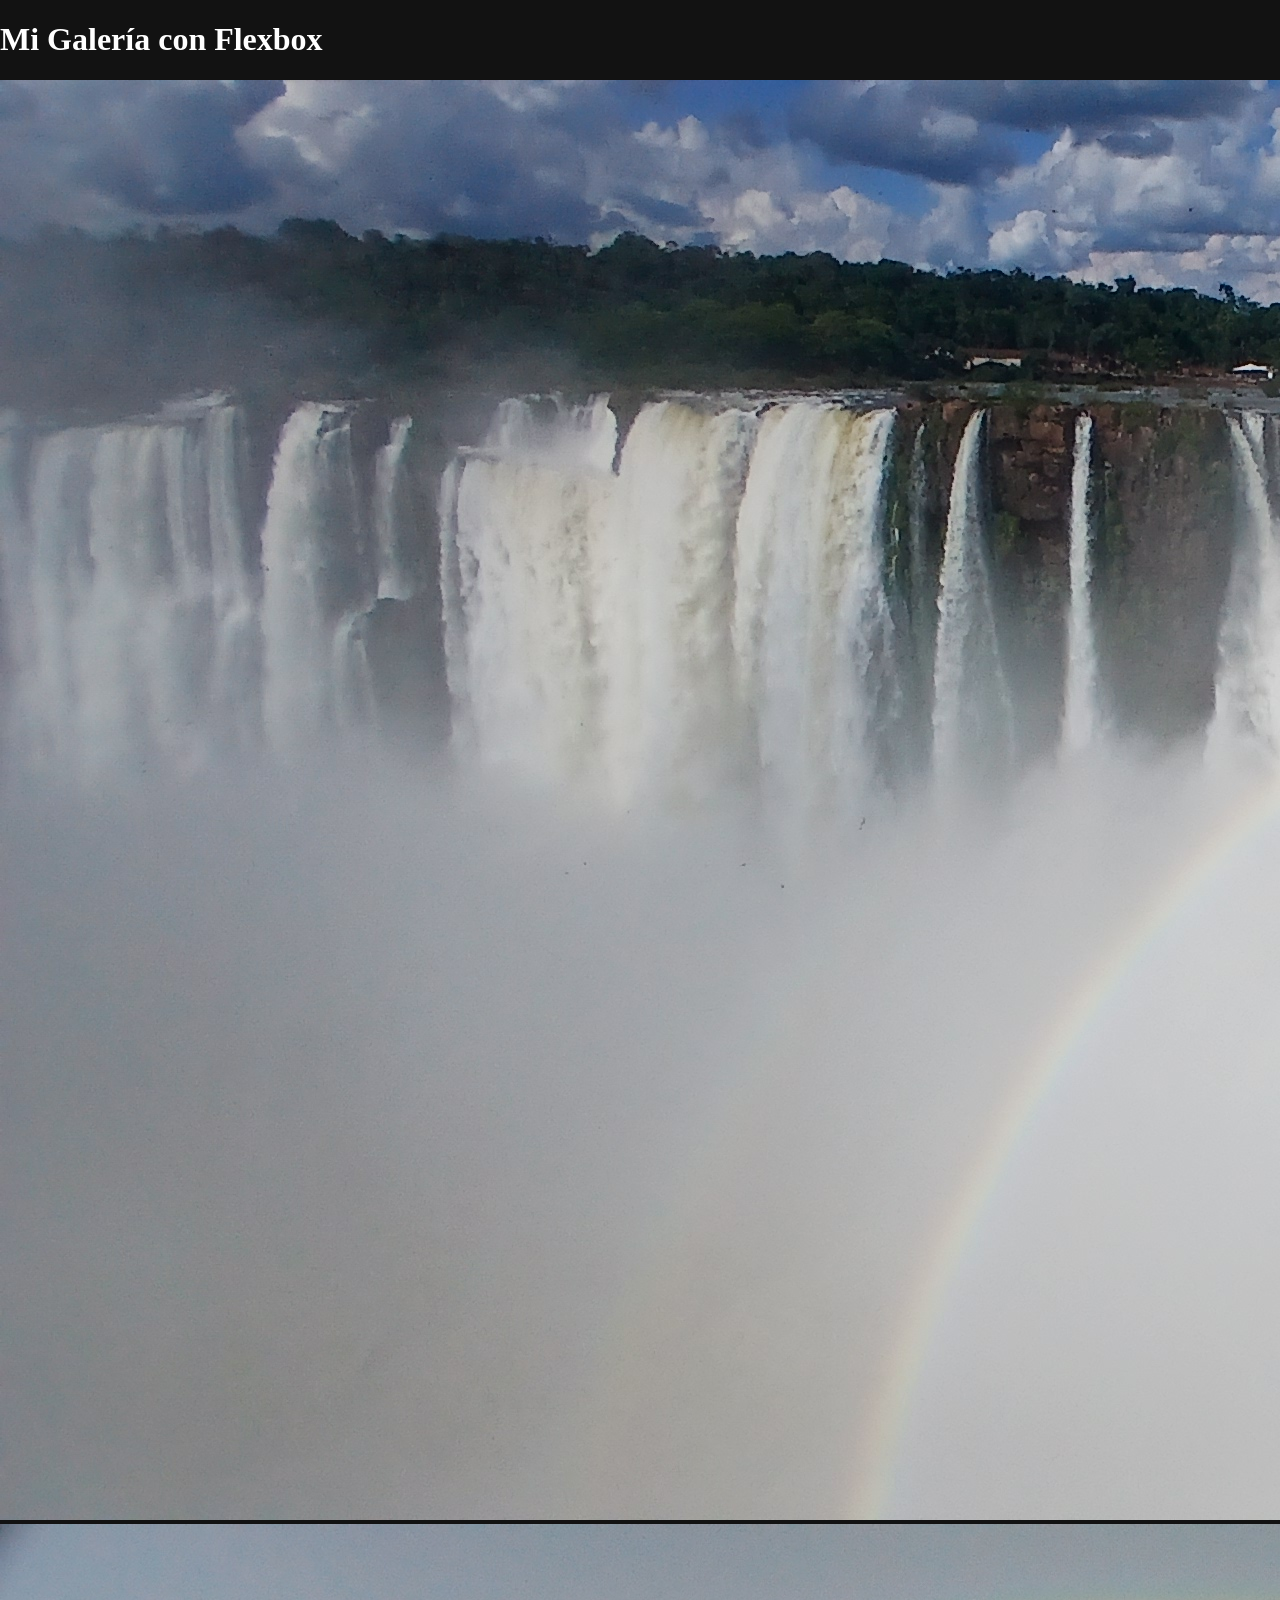
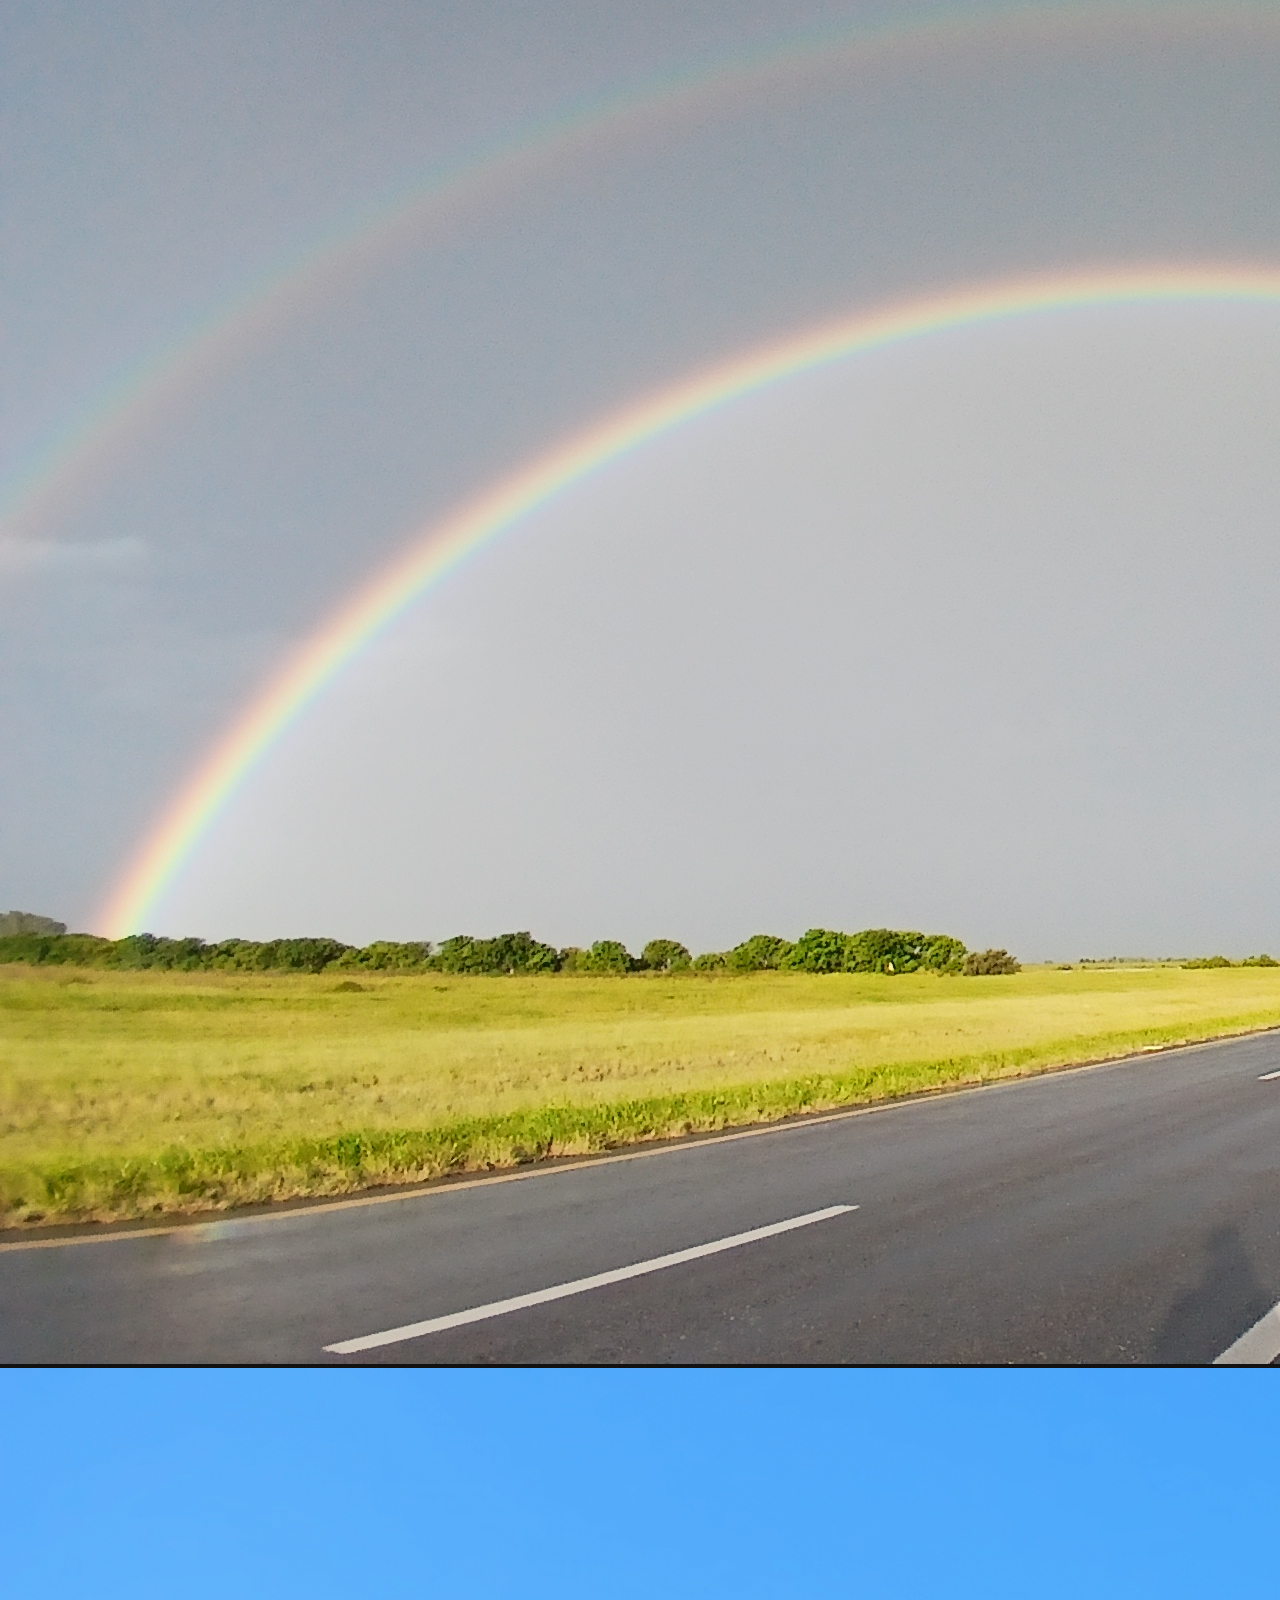
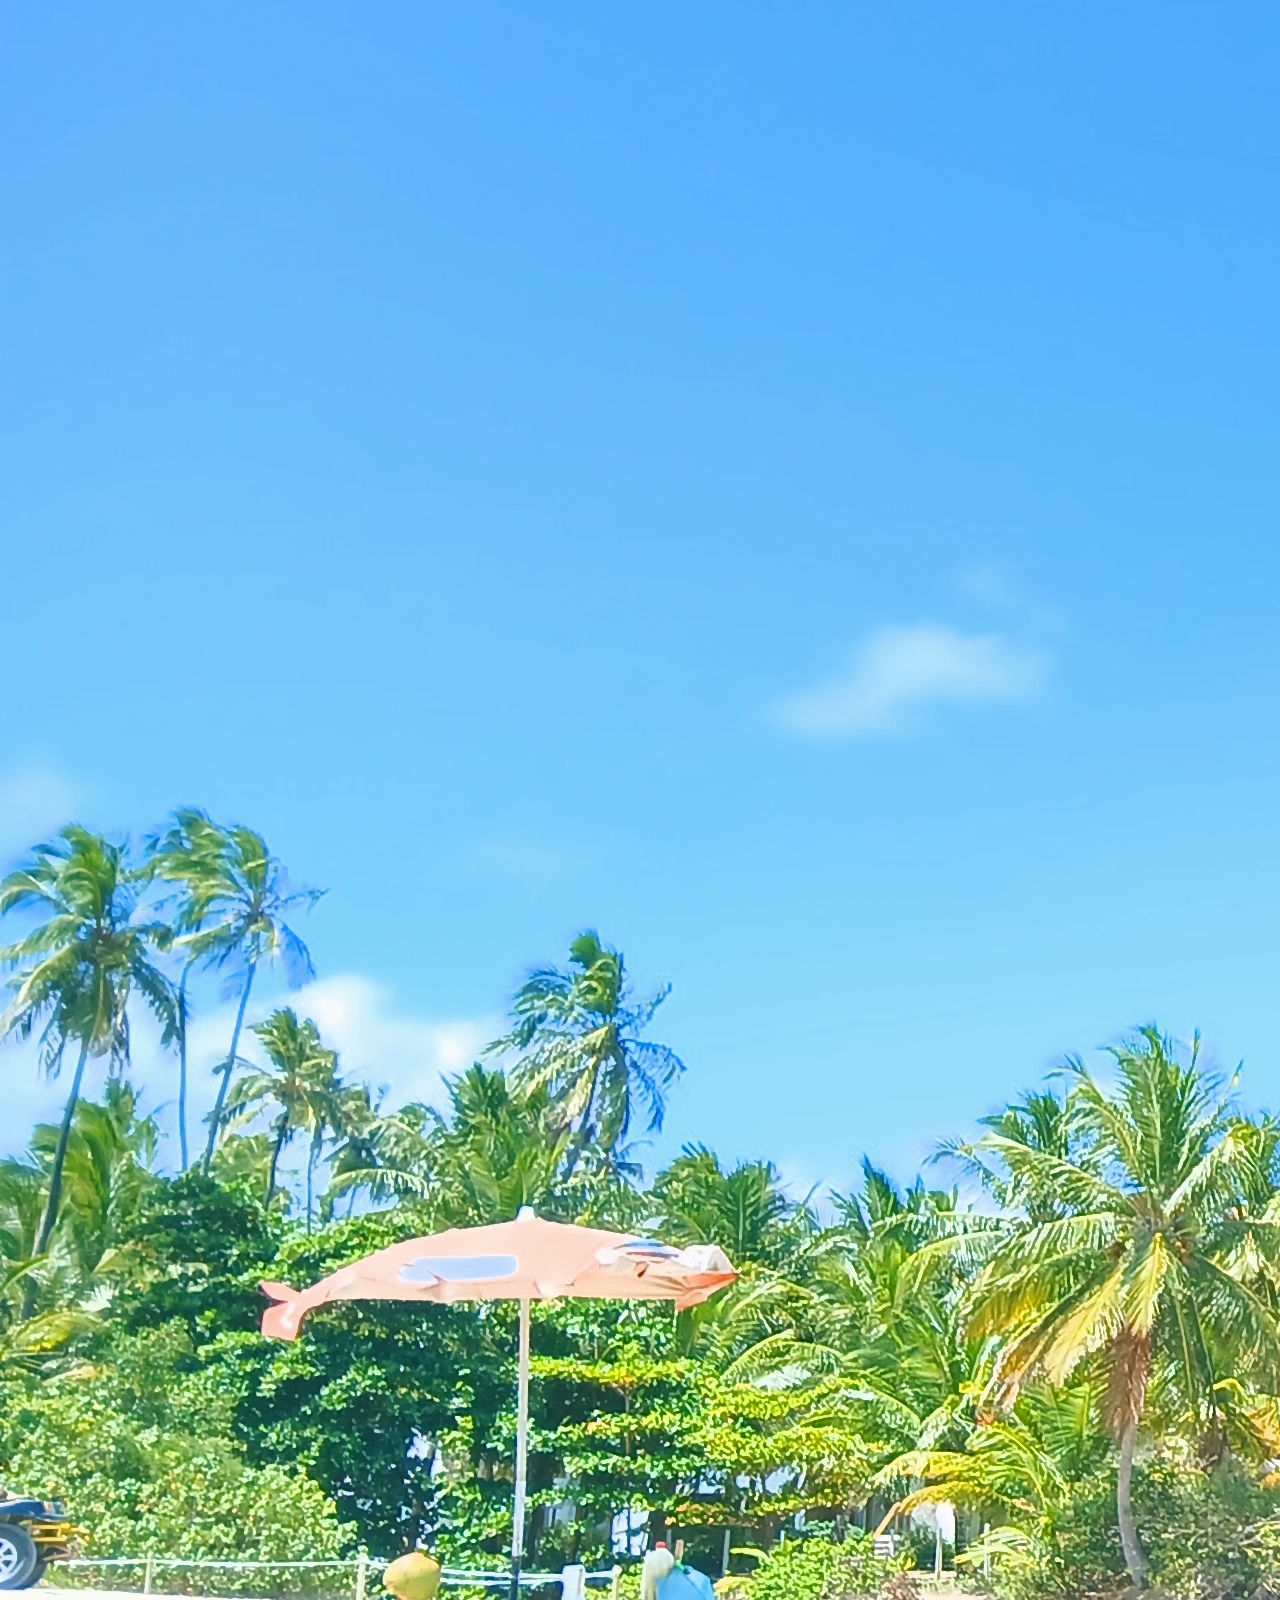
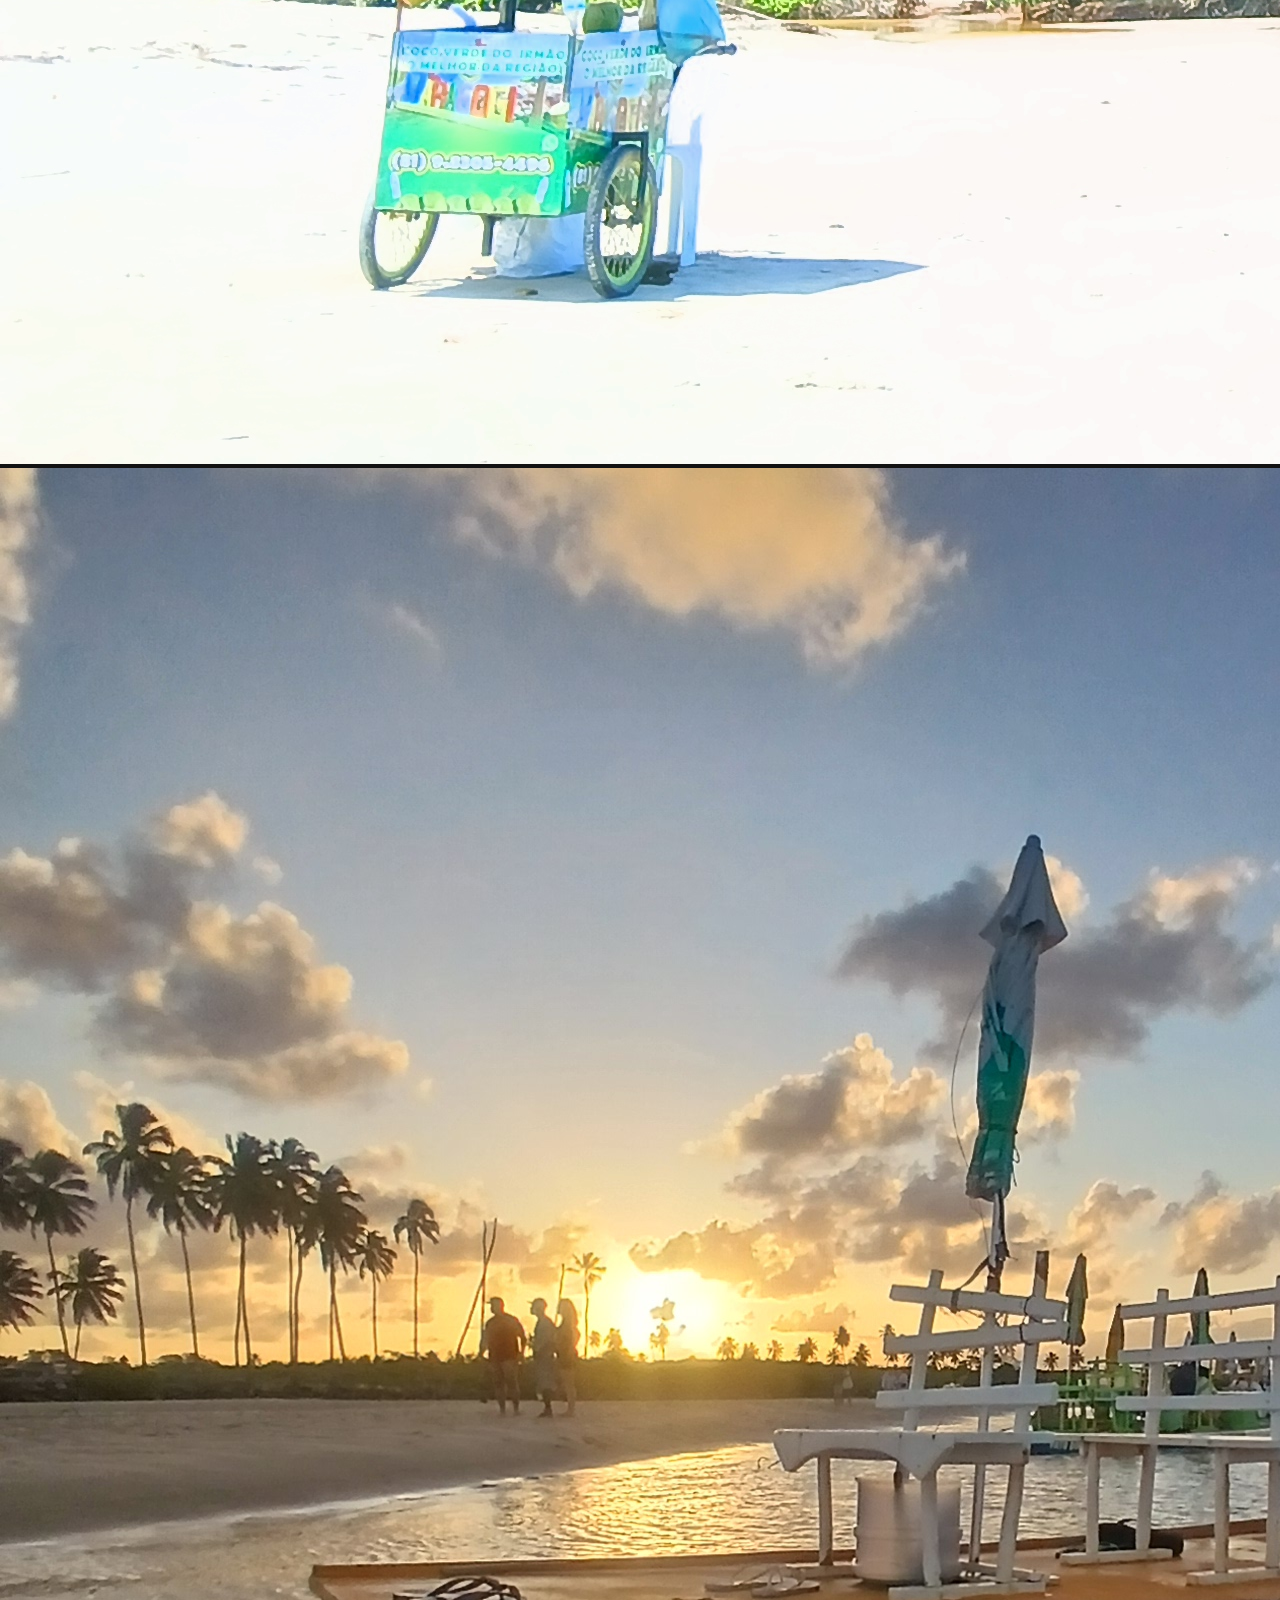
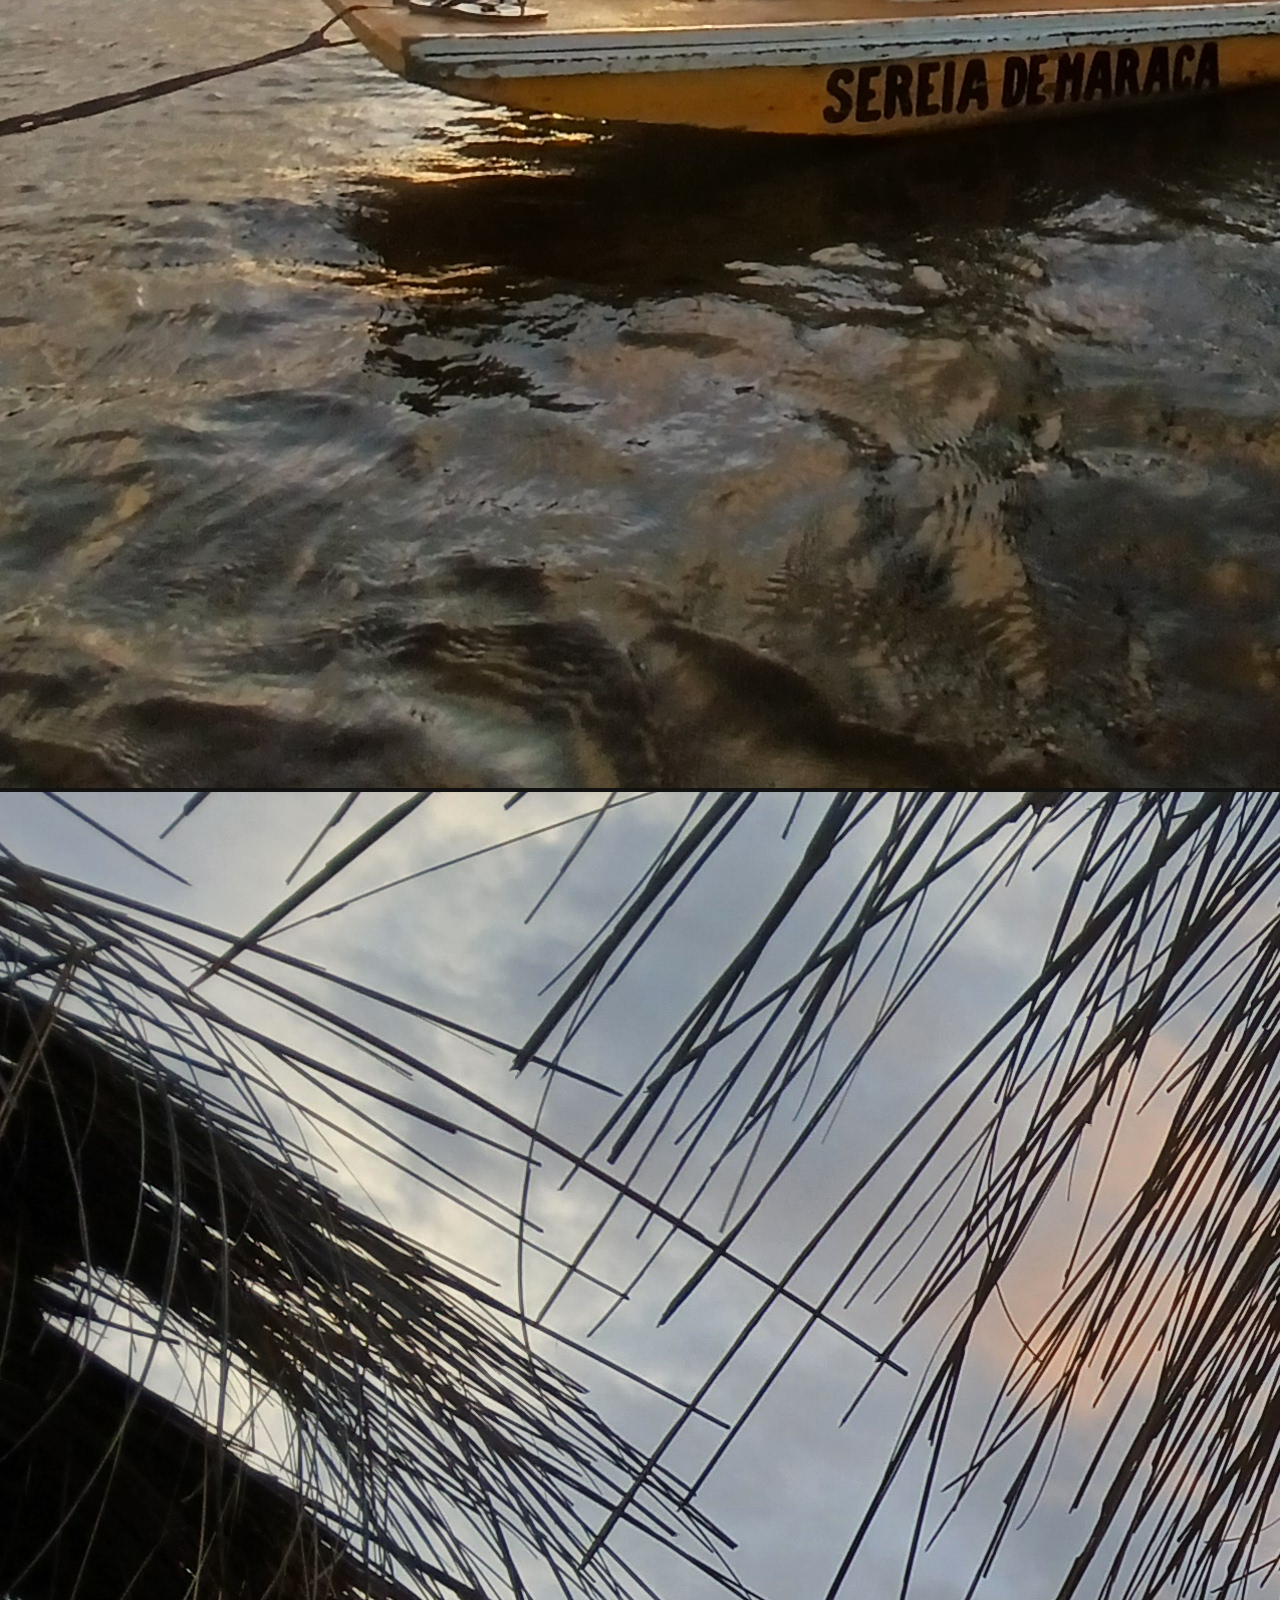
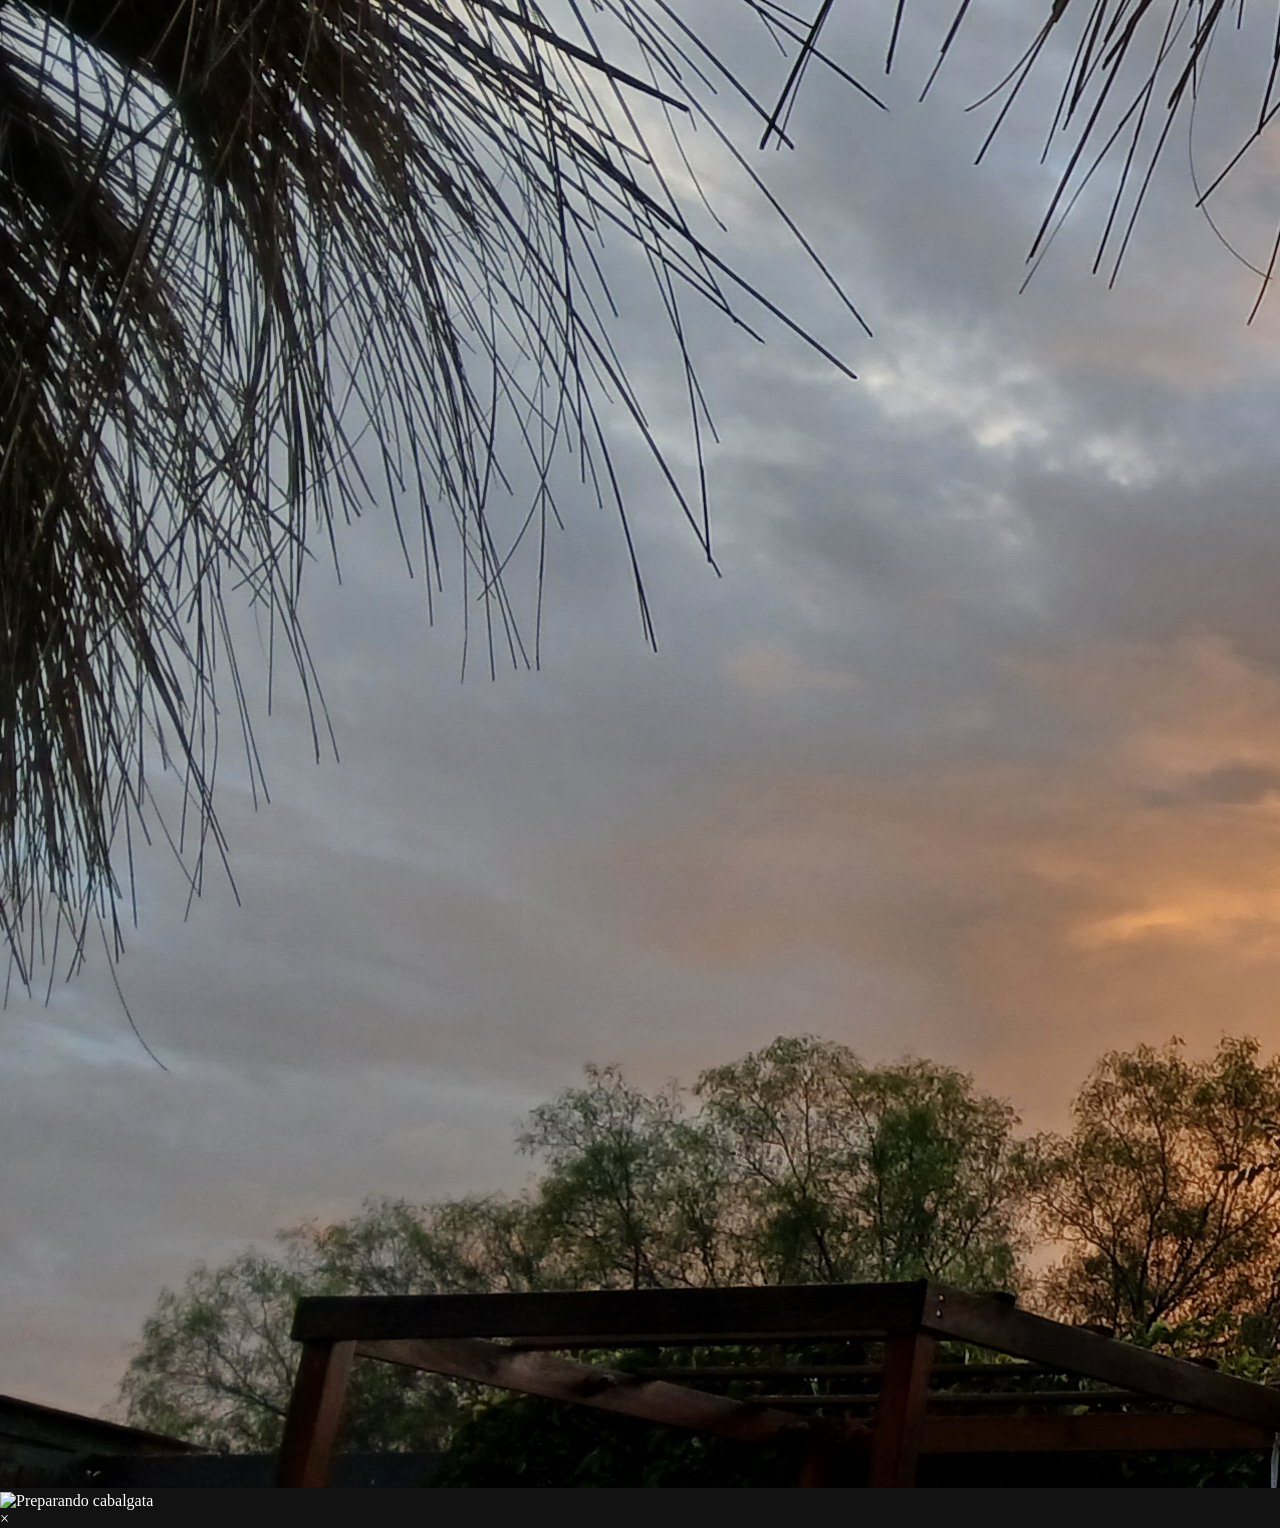
==== commit 6ccce501: "Mejora de diseño y modo oscuro" ====
--- a/index.html
+++ b/index.html
@@ -1,37 +1,48 @@
 <!DOCTYPE html>
 <html lang="es">
 <head>
-    <meta charset="utf-8">
+    <meta charset="UTF-8">
     <meta name="viewport" content="width=device-width, initial-scale=1.0">
-    <title>Photo Gallery</title>
+    <title>Mi Proyecto Web</title>
     <link rel="stylesheet" href="style.css">
 </head>
 <body>
-    <header class="header">
-        <h1>Mi Galería con Flexbox</h1>
-    </header>
+
+    <h1>Mi Galería con Flexbox</h1>
+
     <div class="gallery">
-        <img src="img/20251027_152943.jpg" alt="Cataratas del iguazú" class="foto-galeria" title= "Cataratas">
-        <img src="img/20260215_185559.jpg" alt="Arcoiris en ruta" class="foto-galeria" title= "arcoiris">
-        <img src="img/20251104_123312.jpg" alt="Playa Brasil" class="foto-galeria" title= "Playa">
-        <img src="img/20251101_165904.jpg" alt="Jangada en muro alto" class="foto-galeria" title="Jangada">
-        <img src="img/20260201_201339.jpg" alt="Atardecer cordobés" class="foto-galeria" title="Atardecer">
-        <img src="img/20260214_190228.jpg" alt="Preparando cabalgata" class="foto-galeria" title="Caballos">
+        <img src="img/20251027_152943.jpg" alt="Cataratas del Iguazú">
+        <img src="img/20260215_185559.jpg" alt="Arcoiris en ruta">
+        <img src="img/20251104_123312.jpg" alt="Playa Brasil">
+        <img src="img/20251101_165904.jpg" alt="Jangada en muro alto">
+        <img src="img/20260201_201339.jpg" alt="Atardecer cordobés">
+        <img src="img/20260214_190228.jpg" alt="Preparando cabalgata">
+    </div>
+
+    <div id="miModal" class="modal">
+        <span class="cerrar">&times;</span>
+        <img class="modal-contenido" id="img01">
+        <div id="caption"></div>
     </div>
 
     <script>
-        // 1. Seleccionamos todas las imágenes con la clase foto-galeria
-        const imagenes = document.querySelectorAll('.foto-galeria');
+        const modal = document.getElementById("miModal");
+        const modalImg = document.getElementById("img01");
+        const captionText = document.getElementById("caption");
+        const span = document.getElementsByClassName("cerrar")[0];
 
-        // 2. Agregamos el evento de clic a cada una
-        imagenes.forEach(img => {
-            img.addEventListener('click', function() {
-                // 3. Obtenemos el nombre desde el atributo 'alt'
-                const nombreProducto = this.getAttribute('alt');
-                // 4. Mostramos el mensaje
-                alert("Has seleccionado: " + nombreProducto);
-            });
+        document.querySelectorAll('.gallery img').forEach(img => {
+            img.onclick = function() {
+                modal.style.display = "block";
+                modalImg.src = this.src;
+                captionText.innerHTML = this.alt;
+            }
         });
+
+        // Cerrar al hacer clic en la X o en el fondo oscuro
+        modal.onclick = function() {
+            modal.style.display = "none";
+        }
     </script>
 </body>
 </html>
--- a/style.css
+++ b/style.css
@@ -1,58 +1,6 @@
-* {
-    box-sizing: border-box;
-}
-
-body {
+html, body {
+    background-color: #121212;
+    color: white;
+    min-height: 100vh;
     margin: 0;
-    font-family: sans-serif;
-    background: #f5f6f7;
-}
-
-.header {
-    text-align: center;
-    text-transform: uppercase;
-    padding: 32px;
-    background-color: #0a0a23;
-    color: #fff;
-    border-bottom: 4px solid #fdb347;
-}
-
-.gallery {
-    display: flex;
-    flex-wrap: wrap;
-    justify-content: center;
-    align-items: center;
-    gap: 16px;
-    max-width: 1400px;
-    margin: 0 auto;
-    padding: 20px 10px;
-}
-
-/* Usamos .gallery .foto-galeria para que sea una orden más fuerte */
-.gallery .foto-galeria {
-    width: 150px !important;  /* El !important obliga al navegador a obedecer */
-    height: 150px !important;
-    object-fit: cover;
-    border-radius: 12px;
-    margin: 10px;
-    cursor: pointer;
-    transition: transform 0.3s ease;
-}
-img {
-  transition: transform 0.3s ease;
-}
-img:hover {
-  transform: scale(1.05);
-  cursor: pointer;
-}
-.contenedor-flex {
-  display: flex;
-  flex-wrap: wrap;
-}
-
-/* Para pantallas pequeñas */
-@media (max-width: 600px) {
-  .foto {
-    flex: 1 1 100%;
-  }
 }
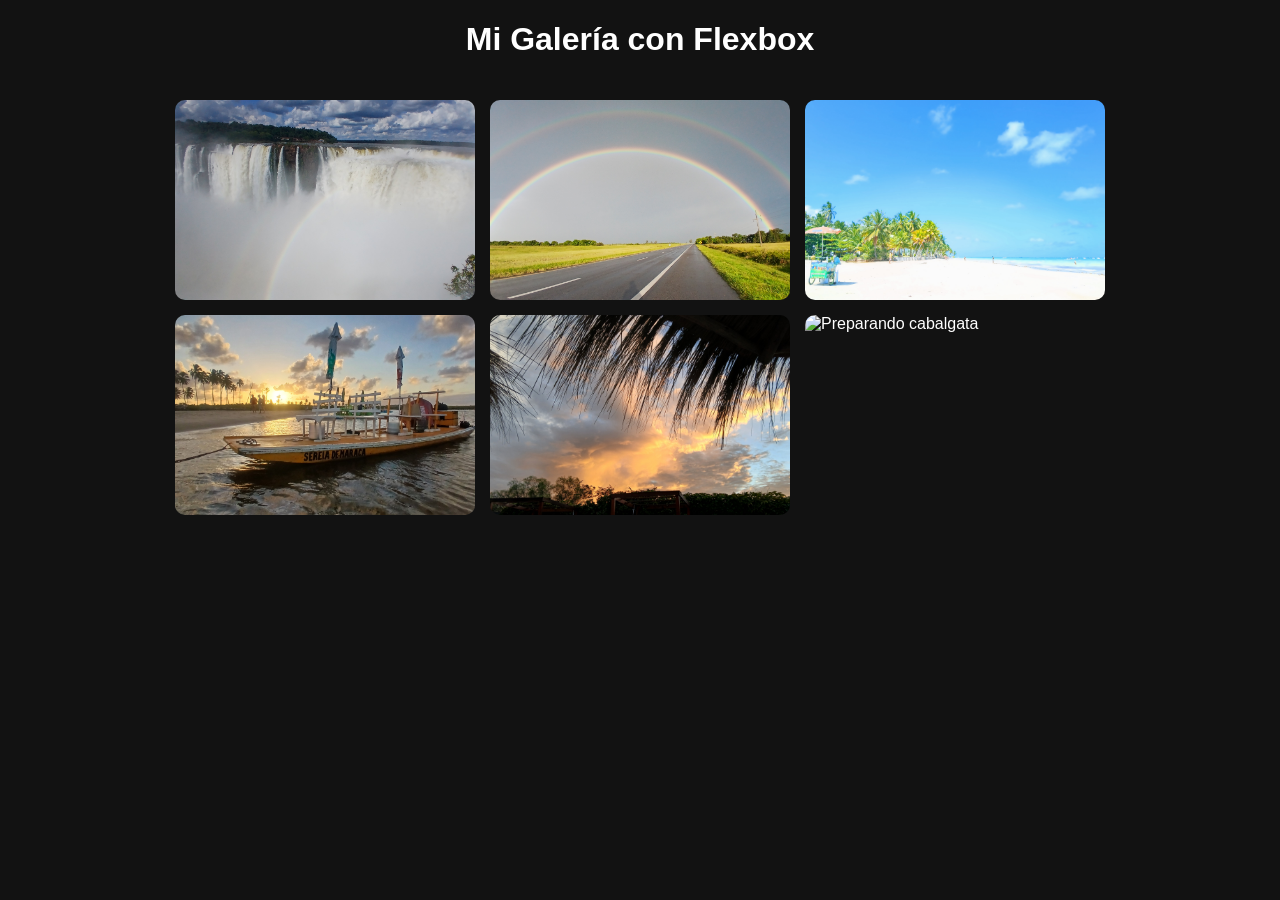
==== commit f16820bd: "ahora si el css" ====
--- a/index.html
+++ b/index.html
@@ -4,7 +4,7 @@
     <meta charset="UTF-8">
     <meta name="viewport" content="width=device-width, initial-scale=1.0">
     <title>Mi Proyecto Web</title>
-    <link rel="stylesheet" href="style.css">
+    <link rel="stylesheet" href="style.css"> 
 </head>
 <body>
 
--- a/style.css
+++ b/style.css
@@ -1,6 +1,75 @@
+/* 1. FONDO OSCURO Y CUERPO */
 html, body {
     background-color: #121212;
     color: white;
     min-height: 100vh;
     margin: 0;
+    padding: 0;
+    font-family: sans-serif;
+    display: flex;
+    flex-direction: column;
+    align-items: center;
+}
+
+/* 2. LA GALERÍA (ESTO ES LO QUE ACHICA LAS FOTOS) */
+.gallery {
+    display: flex;
+    flex-wrap: wrap;
+    gap: 15px;
+    justify-content: center;
+    padding: 20px;
+}
+
+.gallery img {
+    width: 300px;  /* AQUÍ LE DECIMOS QUE MIDAN 300px */
+    height: 200px;
+    object-fit: cover;
+    border-radius: 10px;
+    cursor: pointer;
+    transition: 0.3s;
+}
+
+.gallery img:hover {
+    transform: scale(1.05);
+}
+
+/* 3. EL MODAL (LO QUE SE ABRE AL HACER CLIC) */
+.modal {
+    display: none; 
+    position: fixed; 
+    z-index: 1000; 
+    left: 0; top: 0;
+    width: 100%; height: 100%;
+    background-color: rgba(0,0,0,0.9);
+    backdrop-filter: blur(8px);
+}
+
+.modal-contenido {
+    margin: auto;
+    display: block;
+    max-width: 80%;
+    max-height: 80vh;
+    margin-top: 5vh;
+}
+
+#caption {
+    text-align: center;
+    padding: 10px;
+}
+
+.cerrar {
+    position: absolute;
+    top: 20px;
+    right: 35px;
+    color: white;
+    font-size: 40px;
+    cursor: pointer;
+}
+
+/* 4. AJUSTE PARA EL CELULAR */
+@media (max-width: 600px) {
+    .gallery img {
+        width: 100%; /* En el celu ocupan el ancho total */
+        height: auto;
+    }
 }
